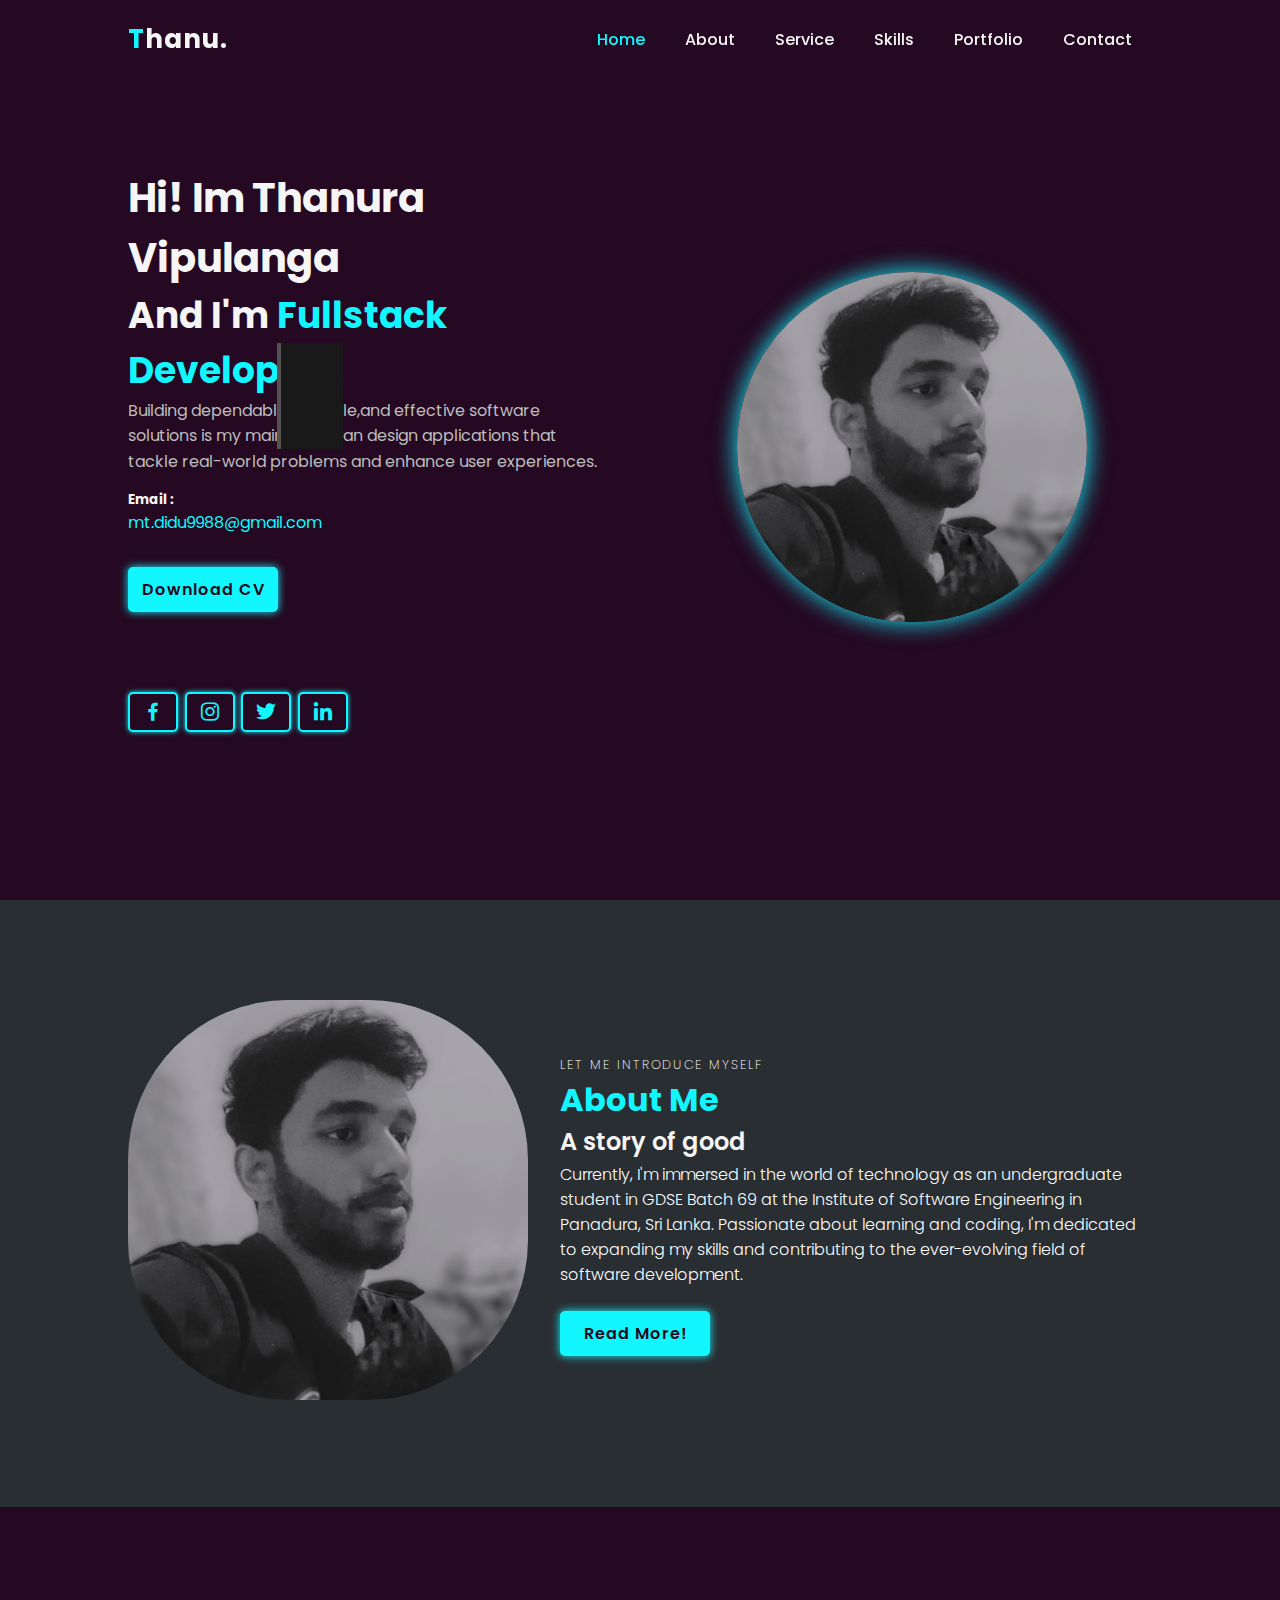
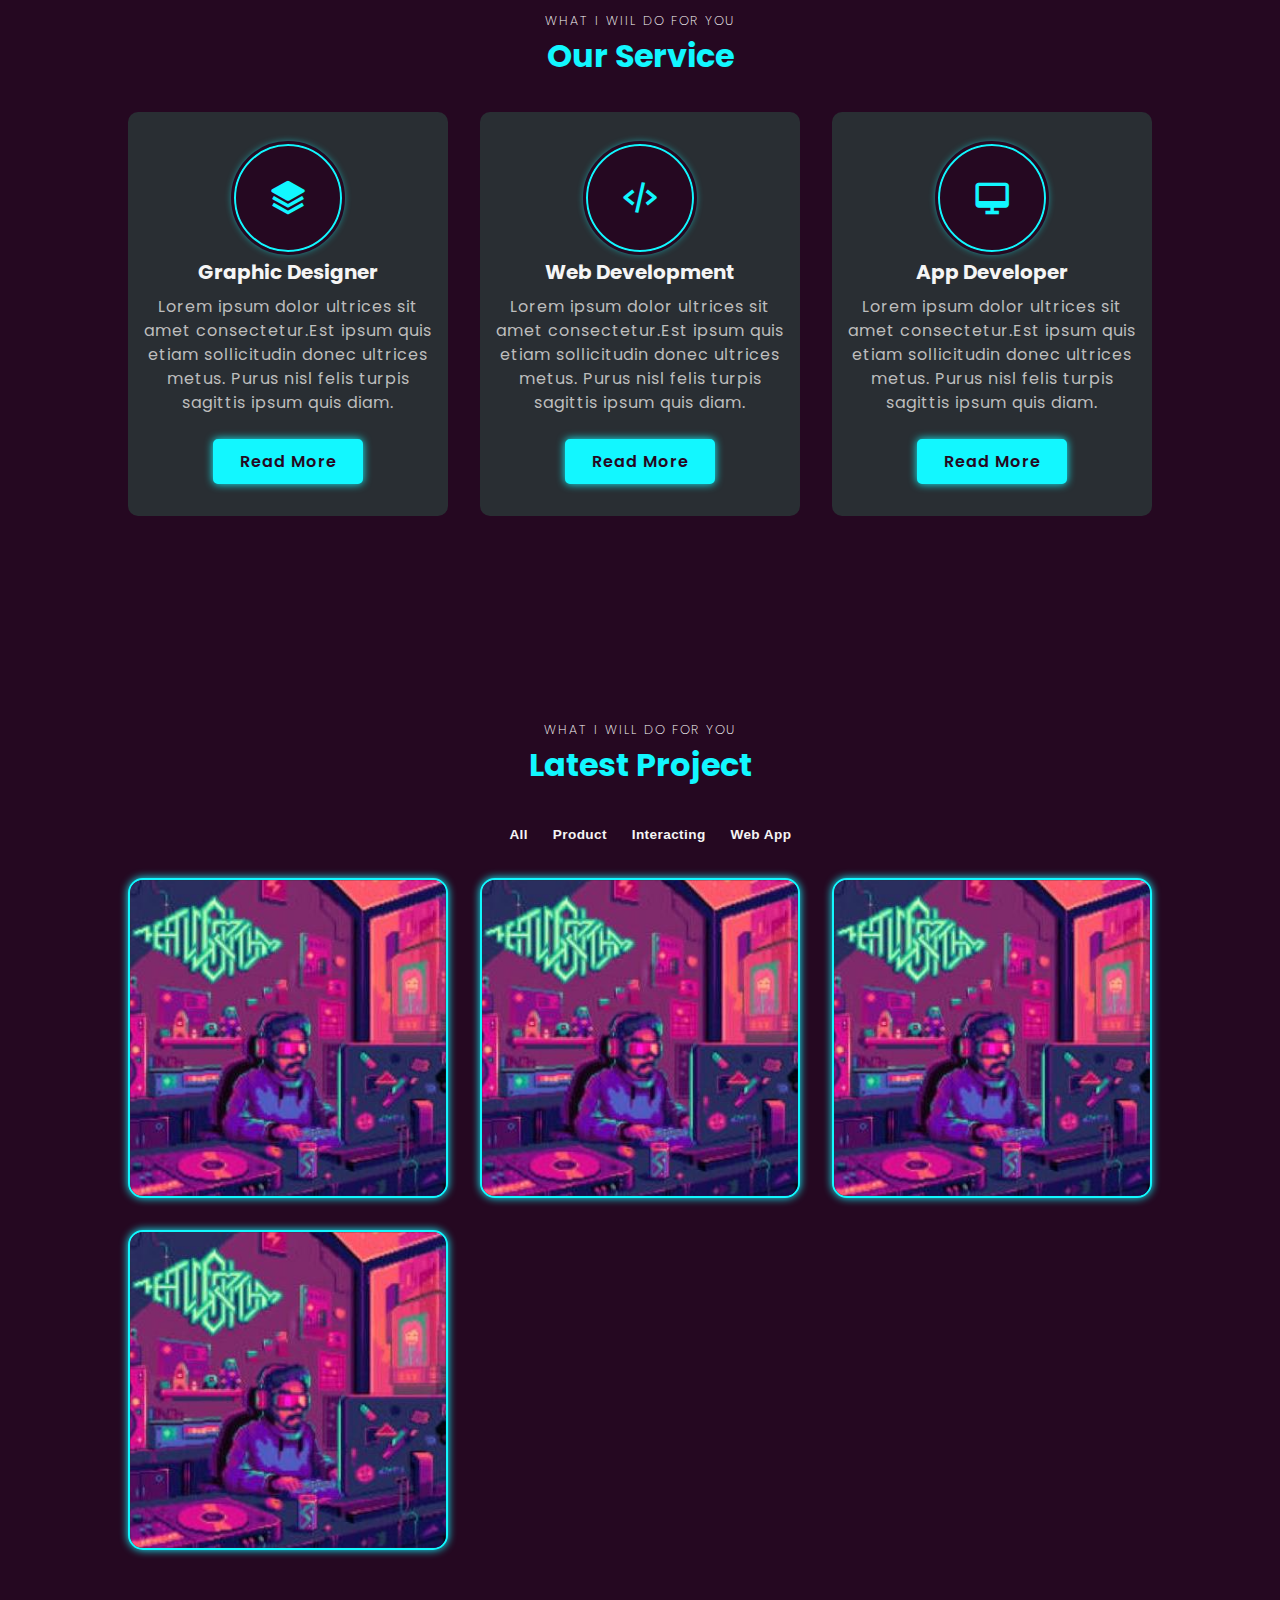
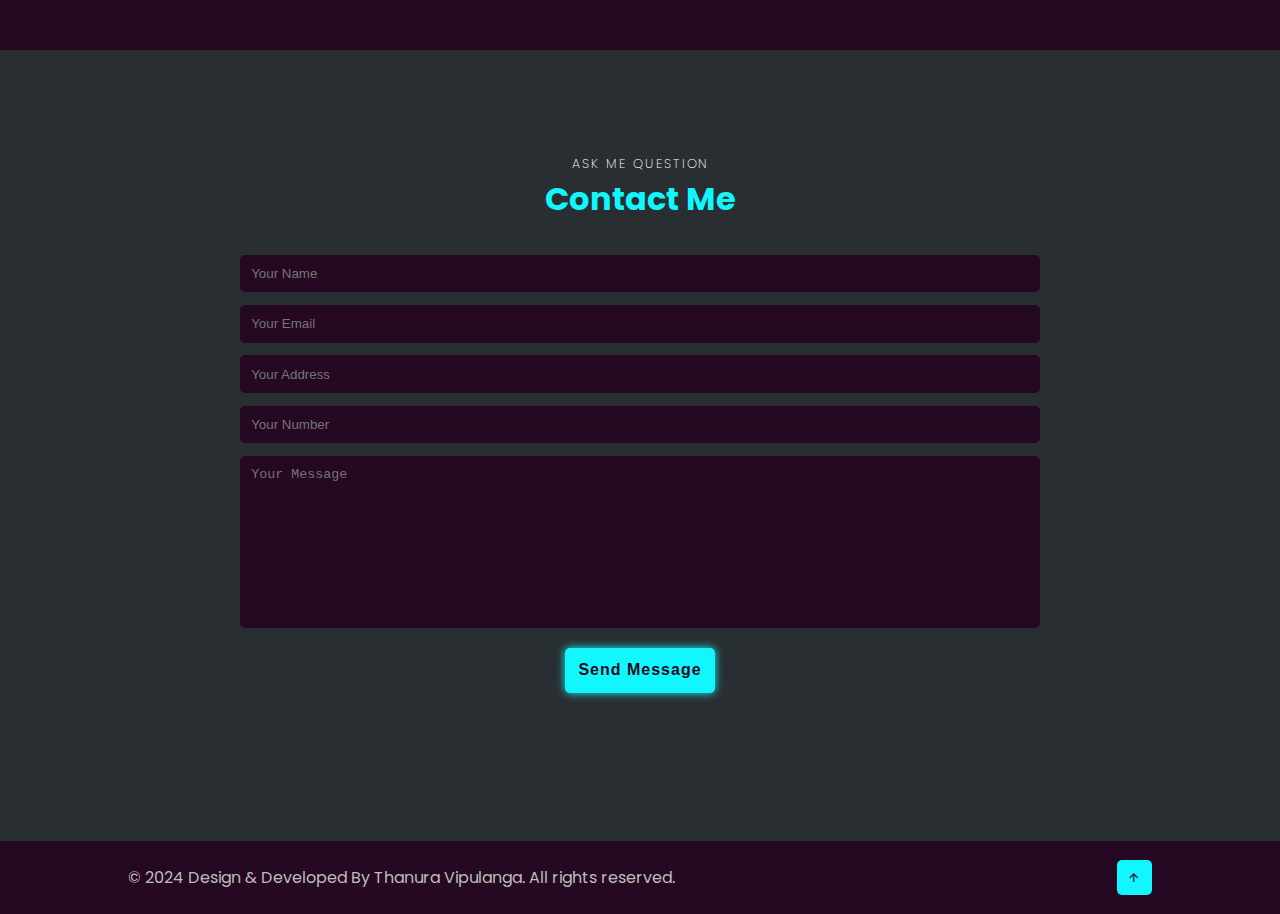
==== index.html @ 60f059a7 "update media query for navlist" ====
<!DOCTYPE html>
<html lang="en">
<head>
    <meta charset="UTF-8">
    <meta http-equiv="X-UA-Compatible" content="ie=edge">
    <meta name="viewport" content="width=device-width, user-scalable=no, initial-scale=1.0, maximum-scale=1.0, minimum-scale=1.0">
    <link href='https://unpkg.com/boxicons@2.1.4/css/boxicons.min.css' rel='stylesheet'>

    <title>Portfolio Website</title>

    <link rel="stylesheet" href="css/style.css">
</head>
<body>
<!----------------Header --------------->
<header>
    <div class="logo"><span>T</span>hanu.</div>
    <ul class="navlist">
        <li><a href="#home">Home</a></li>
        <li><a href="#about">About</a></li>
        <li><a href="#services">Service</a></li>
        <li><a href="#skills">Skills</a></li>
        <li><a href="#portfolio">Portfolio</a></li>
        <li><a href="#contact">Contact</a></li>
    </ul>
    <div id="menu-icon" class="bx bx-menu"></div>
</header>

<!----------------home section --------------->
<section id="home" class="home">
    <div class="home-content">
        <h1>Hi! Im Thanura Vipulanga</h1>
        <div class="change-text">
            <h2>And I'm <span>Fullstack Developer...</span></h2>

<!--            <h3>And I'm</h3>-->
<!--            <h3>-->
<!--                <span class="word">Web Designer</span>-->
<!--                <span class="word">Frontend Developer Designer</span>-->
<!--                <span class="word">UI/UX Designer</span>-->
<!--            </h3>-->
        </div>

        <p>Building dependable,scalable,and effective software solutions is my main goal.I can design applications that tackle real-world problems and enhance user experiences.</p>

        <div class="info-box">
            <div class="email-info">
                <h5>Email :</h5>
                <span>mt.didu9988@gmail.com</span>
            </div>
        </div>

        <div class="btn-box">
            <a href="#" class="btn">Download CV</a>
        </div>

        <div class="social-icons">
            <a href="https://web.facebook.com/thanura.vipulanga.52"><i class='bx bxl-facebook'></i></a>
            <a href="#"><i class='bx bxl-instagram' ></i></a>
            <a href="#"><i class='bx bxl-twitter' ></i></a>
            <a href="#"><i class='bx bxl-linkedin' ></i></a>
        </div>

    </div>

    <div class="home-image">
        <div class="img-box">
            <img src="assets/images/My-photo.png" alt="" width="400px" height="400px">
        </div>
    </div>
</section>

<!----------------about section --------------->
<section id="about" class="about">
    <div class="img-about">
        <img src="assets/images/My-photo.png" alt="">
    </div>

    <div class="about-content">
        <span>Let me introduce myself</span>
        <h2>About Me</h2>
        <h3>A story of good</h3>
        <p>
            Currently, I'm immersed in the world of technology as an undergraduate student in GDSE Batch 69 at the Institute of Software Engineering in Panadura, Sri Lanka.
            Passionate about learning and coding, I'm dedicated to expanding my skills and contributing to the ever-evolving field of software development.
        </p>

        <div class="btn-box">
            <a href="#" class="btn">Read More!</a>
        </div>
    </div>

</section>

<!----------------service section --------------->
<section id="services" class="services">
    <div class="main-text">
        <span>what i wiil do for you</span>
        <h2>Our Service</h2>
    </div>

    <div class="section-service">
        <div class="service-box">
            <i class='bx bxs-layer service-icon' ></i>
            <h3>Graphic Designer</h3>
            <p>Lorem ipsum dolor ultrices sit amet
                consectetur.Est ipsum quis
                etiam sollicitudin donec
                ultrices metus. Purus nisl
                felis turpis sagittis ipsum quis diam.</p>
           <div class="btn-box service-btn">
               <a href="#" class="btn">Read More</a>
           </div>
        </div>

        <div class="service-box">
            <i class='bx bx-code-alt service-icon' ></i>
            <h3>Web Development</h3>
            <p>Lorem ipsum dolor ultrices sit amet
                consectetur.Est ipsum quis
                etiam sollicitudin donec
                ultrices metus. Purus nisl
                felis turpis sagittis ipsum quis diam.</p>
            <div class="btn-box service-btn">
                <a href="#" class="btn">Read More</a>
            </div>
        </div>

        <div class="service-box">
            <i class='bx bx-desktop service-icon' ></i>
            <h3>App Developer</h3>
            <p>Lorem ipsum dolor ultrices sit amet
                consectetur.Est ipsum quis
                etiam sollicitudin donec
                ultrices metus. Purus nisl
                felis turpis sagittis ipsum quis diam.</p>
            <div class="btn-box service-btn">
                <a href="#" class="btn">Read More</a>
            </div>
        </div>

    </div>
</section>

<!----------------skill section --------------->




<!----------------portfolio section --------------->
<section id="portfolio" class="portfolio">
    <div class="main-text">
        <span>What i will do for you</span>
        <h2>Latest Project</h2>
    </div>

    <div class="container">
        <div class="filler-button">
            <button class="btn">All</button>
            <button class="btn">Product</button>
            <button class="btn">Interacting</button>
            <button class="btn">Web App</button>
        </div>

        <div class="portfolio-gallery">
            <div class="port-box">
                <div class="port-image">
                    <img src="assets/images/img-06.png" alt="">
                </div>
                <div class="port-content">
                    <h3>Graphic Design</h3>
                    <p>Lorem ipsum dolor sit amet, consectetur adipisicing elit.
                        Autem beatae ducimus earum eos fugit inventore modi nam, pariatur, quo sit tempore temporibus?</p>
                    <a href="#"><i class='bx bx-link-external'></i></a>
                </div>
            </div>

            <div class="port-box">
                <div class="port-image">
                    <img src="assets/images/img-06.png" alt="">
                </div>
                <div class="port-content">
                    <h3>Graphic Design</h3>
                    <p>Lorem ipsum dolor sit amet, consectetur adipisicing elit.
                        Autem beatae ducimus earum eos fugit inventore modi nam, pariatur, quo sit tempore temporibus?</p>
                    <a href="#"><i class='bx bx-link-external'></i></a>
                </div>
            </div>

            <div class="port-box">
                <div class="port-image">
                    <img src="assets/images/img-06.png" alt="">
                </div>
                <div class="port-content">
                    <h3>Graphic Design</h3>
                    <p>Lorem ipsum dolor sit amet, consectetur adipisicing elit.
                        Autem beatae ducimus earum eos fugit inventore modi nam, pariatur, quo sit tempore temporibus?</p>
                    <a href="#"><i class='bx bx-link-external'></i></a>
                </div>
            </div>

            <div class="port-box">
                <div class="port-image">
                    <img src="assets/images/img-06.png" alt="">
                </div>
                <div class="port-content">
                    <h3>Graphic Design</h3>
                    <p>Lorem ipsum dolor sit amet, consectetur adipisicing elit.
                        Autem beatae ducimus earum eos fugit inventore modi nam, pariatur, quo sit tempore temporibus?</p>
                    <a href="#"><i class='bx bx-link-external'></i></a>
                </div>
            </div>
        </div>
    </div>
</section>

<!--------- contact section ------------>
<section id="contact" class="contant">
    <div class="main-text">
        <span>ask me question</span>
        <h2>Contact Me</h2>
    </div>

    <form action="#">
        <input type="text" placeholder="Your Name">
        <input type="text" placeholder="Your Email">
        <input type="text" placeholder="Your Address">
        <input type="text" placeholder="Your Number">
        <textarea name="" id="" cols="30" rows="10" placeholder="Your Message"></textarea>
        <div class="btn-box formBtn">
            <button type="submit" class="btn">Send Message</button>
        </div>
    </form>
</section>


<!--------- footer section ------------>
<footer>
    <p> © 2024 Design & Developed By Thanura Vipulanga. All rights reserved.</p>
    <a href="#home"><i class='bx bx-up-arrow-alt'></i></a>
</footer>


<script src="mixitup.min.js"></script>
<script src="script.js"></script>
</body>
</html>
---- css/style.css ----
@import url('https://fonts.googleapis.com/css2?family=Poppins:ital,wght@1,100;1,200;1,300;1,400;1,500;1,600;1,700;1,800;1,900&display=swap');

*{
    padding: 0;
    margin: 0;
    box-sizing: border-box;
    list-style: none;
    scroll-behavior: smooth;
    text-decoration: none;
}
:root{
    --text-color:#f5f5f5;
    --hover-color:#12f7ff;
    --bg-color:#250821;
    --second-bg-color:#292e33;
    --big-font:2.5rem;
    --nomal-font:2rem;
    --neon-text-shadow:0 0 .5rem #12f7ff;
    --h2-font:3rem;
    --font-neon-text-shadow: 0 0 10px rgba(18,247,255,0.3),
    0 0 20px rgba(18,247,255,0.3),
    0 0 30px rgba(18,247,255,0.3),
    0 0 40px rgba(18,247,255,0.3),
    0 0 70px rgba(18,247,255,0.3),
    0 0 80px rgba(18,247,255,0.3),
    0 0 100px rgba(18,247,255,0.3),
    0 0 150px rgba(18,247,255,0.3);
}

::-webkit-scrollbar{
    height: 0;
    width: .5rem;
}

::-webkit-scrollbar-track{
    background: var(--second-bg-color);
}

::-webkit-scrollbar-thumb{
    background: var(--hover-color);
    border-radius: .5rem;
}

body{
    font-family: "Poppins",sans-serif;
    background-color: var(--bg-color);
    color: var(--text-color);
}

/*---------------header----------*/

header{
    position: fixed;
    top: 0;
    left: 0;
    z-index: 1000;
    border-bottom: 1px solid transparent;
    display: flex;
    align-items: center;
    justify-content: space-between;
    width: 100%;
    padding: 20px 10%;
}

header.sticky{
    background: var(--bg-color);
    border-bottom: 1px solid var(--second-bg-color);
    padding: 12px 10%;
}

.logo{
    font-size: 26px;
    font-weight: 700;
    letter-spacing: 1px;
}

span{
    color: var(--hover-color);
}

.navlist{
    display: flex;
}

.navlist a{
    color: var(--text-color);
    font-weight: 500;
    padding: 10px 20px;
}

.navlist a:hover{
    color: var(--hover-color);
    text-shadow:0 0 10px rgba(18,247,255,0.6),
    0 0 20px rgba(18,247,255,0.6),
    0 0 30px rgba(18,247,255,0.6),
    0 0 40px rgba(18,247,255,0.6),
    0 0 70px rgba(18,247,255,0.6),
    0 0 80px rgba(18,247,255,0.6),
    0 0 100px rgba(18,247,255,0.6),
    0 0 150px rgba(18,247,255,0.6);;
}

.navlist a.active{
    color: var(--hover-color);
}

#menu-icon{
    font-size: 1.8rem;
    z-index: 10001;
    cursor: pointer;
    margin-left: 25px;
    background: var(--hover-color);
    border-radius: 3px;
    color: var(--second-bg-color);
    display: none;
}

/*-------home section----------*/
section{
    padding: 100px 10%;
}

.home{
    min-height: 100vh;
    height: 100%;
    width: 100%;
    display: grid;
    grid-template-columns: repeat(2,1fr);
    align-items: center;
    grid-gap: 4rem;
}

.home-content{
    max-width: 600px;
}

.home-content>h1{
    font-size: var(--big-font);
    font-weight: 700;
}

.change-text{
    font-size: 1.5rem;
    font-weight: 600;
}

.change-text>h2{
    /*margin-top: 20px;*/
    /*font-weight: 800;*/
}

.change-text>h2>span{
    /*color: #f9004d;*/
    position: relative;
}

.change-text>h2>span:after{
    content: "";
    position: absolute;
    left: 0;
    right: 0px;
    height: 100%;
    border-left: 4px solid #535151;
    background-color: #191919;
    animation: text 3s infinite backwards steps(10);
}
@keyframes text {
    0%{
        left: 0;
    }
    50%{
        left: 100%;
    }
    100%{
        left: 0;
    }
}

/*.change-text>h3{*/
/*    display: inline-flex;*/
/*    margin: 0;*/
/*    vertical-align: top;*/
/*}*/

/*.change-text>h3 .word{*/
/*    position: absolute;*/
/*    display: flex;*/
/*    opacity: 0;*/
/*}*/

.home-content>p{
    color: #bdbdbd;
    line-height: 1.6;
}

.info-box{
    display: inline-flex;
    justify-content: space-between;
    align-items: center;
    width: 300px;
    margin: 1rem 0 2rem;
}

.info-box>h5{
    font-weight: 600;
    color: var(--text-color);
    font-size: 1rem;
}
.info-box>span{
    font-size: .9rem;
    color: #bdbdbd;
}

.btn-box{
    display: flex;
    justify-content: space-between;
    width: 320px;
    height: 45px;
}

.btn-box .btn{
    display: inline-flex;
    justify-content: center;
    align-items: center;
    width: 150px;
    height: 100%;
    background: var(--hover-color);
    color: var(--bg-color);
    font-size: 1rem;
    letter-spacing: 1px;
    font-weight: 600;
    transition: .6s;
    box-shadow: var(--neon-text-shadow);
    border-radius: 5px;
    position: relative;overflow: hidden;
    z-index: 1;
    border: 2px solid var(--hover-color);
}

.btn:hover{
    color: var(--hover-color);
}

.btn::before{
    content: "";
    position: absolute;
    top: 0;
    left: 0;
    background: var(--bg-color);
    width: 0;
    height: 100%;
    z-index: -1;
    transition: .4s;
}

.btn:hover::before{
    width: 100%;
}

.btn:nth-child(2){
    background: var(--bg-color);
    color: var(--hover-color);
}
.btn:nth-child(2){
    color: var(--bg-color);
}
.btn:nth-child(2)::before{
    background: var(--hover-color);
}

.social-icons{
    margin-top: 5rem;
    display: flex;
    justify-content: space-between;
    width: 220px;
    height: 40px;
}

.social-icons a{
    display: inline-flex;
    width: 50px;
    height: 100%;
    justify-content: center;
    align-items: center;
    background: var(--bg-color);
    color: var(--hover-color);
    border: 2px solid var(--hover-color);
    transition: .6s;
    box-shadow: 0 0 0.3rem #12f7ff;
    border-radius: 5px;
    position: relative;
    z-index: 1;
    overflow: hidden;
}

.social-icons a i{
    font-size: 1.5rem;
}

.social-icons a:hover{
    color: var(--bg-color);
}

.social-icons a::before{
    content: "";
    position: absolute;
    left: 0;
    top: 0;
    width: 0;
    height: 100%;
    background: var(--hover-color);
    transition: .6s;
    z-index: -1;
}

.social-icons a:hover::before{
    width: 100%;
}

.home-image{
    position: relative;
}

.img-box{
    text-align: center;
}

.img-box>img{
    position: relative;
    border-radius: 50%;
    width: 100%;
    max-width: 350px;
    height: auto;
    box-shadow: 0 0 25px var(--hover-color);
    cursor: pointer;
    transition: 0.4s ease-in-out;
}

.img-box>img:hover{
    box-shadow: 0 0 50px var(--hover-color);
    /*0 0 100px var(--hover-color);*/
}

/*-------about section----------*/

.about{
    display: flex;
    justify-content: center;
    align-items: center;
    grid-gap: 2rem;
    background: var(--second-bg-color);
}

.about .img-about{
    text-align: center;
    position: relative;
}
.about .img-about>img{
    max-width: 400px;
    height: auto;
    border-radius: 40%;
}

.about-content>span{
    color: #fdfdfd;
    font-size: .8rem;
    font-weight: 200;
    letter-spacing: 2px;
    text-transform: uppercase;
}

.about-content>h2{
    color: var(--hover-color);
    font-weight: 700;
    font-size: var(--nomal-font);
}

.about-content>h3{
    font-weight: 600;
    font-size: 1.5rem;
    margin-bottom: .2rem;
}

.about-content>p{
    color: #fdfdfd;
    font-weight: 300;
    margin-bottom: 1.5rem;
}

/*-------service section----------*/

.main-text{
    width: 100%;
    text-align: center;
    margin-bottom: 2rem;
    color: var(--hover-color);
}
.main-text h2{
    font-weight: 700;
    font-size: var(--nomal-font);
}

.main-text span{
    color: #fdfdfd;
    font-size: .8rem;
    font-weight: 200;
    letter-spacing: 2px;
    text-transform: uppercase;
}

.section-service{
    display: flex;
    justify-content: center;
    align-items: center;
    flex-wrap: wrap;
    grid-gap: 2rem;
}

.section-service .service-box{
    flex: 1 1 18rem;
    padding: 2rem 1rem 2rem;
    text-align: center;
    background: var(--second-bg-color);
    transition: transform .4s;
    border-radius: 10px;
}

.service-btn{
    width: auto;
    justify-content: center;
    /*padding-top: 10px;*/
}

.service-box:hover{
    transform: translateY(-.7rem);
}

.service-icon{
    border: 2px solid var(--hover-color);
    padding: 2rem;
    background: var(--bg-color);
    /*display: flex;*/
    align-items: center;
    font-size: 2.5rem;
    border-radius: 50%;
    position: relative;
    color: var(--hover-color);
    box-shadow: var(--neon-text-shadow);
    outline: 3px solid var(--bg-color);
}

.service-box>h3{
    margin-top: 5px;
    font-size: 20px;
}

.service-box>p{
    margin: .5rem 0 1.5rem 0;
    font-weight: 400;
    letter-spacing: 1px;
    color: #bdbdbd;
    line-height: 1.5;
}

/*-------portfolio section----------*/
.filler-button{
    margin: 2rem;
    text-align: center;
}
.filler-button .btn{
    background: none;
    outline: none;
    border: none;
    cursor: pointer;
    font-size: .85rem;
    font-weight: 600;
    letter-spacing: .4px;
    margin-left: 1.3rem;
    color: var(--text-color);
}

.filler-button .btn:hover{
    color: var(--hover-color);
}

.portfolio-gallery{
    display: grid;
    grid-template-columns: repeat(auto-fill, minmax(270px, 1fr));
    gap: 2rem;
}

.port-box{
    position: relative;
    border-radius: 15px;
    overflow: hidden;
    background: #292e33;
    display: flex;
    grid-template-rows: 1fr auto;
    align-items: center;
    border: 2px solid var(--hover-color);
    box-shadow: var(--neon-text-shadow);
}

.port-image{
    display: flex;
    align-items: center;
    justify-content: center;
    height: 100%;
    width: 100%;
}

.port-image>img{
    width: 100%;
    opacity: .5s;
    height: 100%;
    transition: .5s;
}

.port-content{
    position: absolute;
    bottom: 0;
    left: 0;
    width: 100%;
    height: 100%;
    opacity: 0;
    background: linear-gradient(rgba(0,0,0,.2),#12f7ff);
    display: flex;
    align-items: center;
    justify-content: center;
    flex-direction: column;
    text-align: center;
    transition: 0.5s;
    padding: 0 2rem;
}

.port-box:hover .port-content{
    opacity: 1;
}

.port-box:hover .port-image img{
    transition: scale 1s;
}

.port-content h3{
    font-size: 1.5rem;
    font-weight: 600;
}

.port-content>p{
    font-size: .8rem;
    margin: 5px 0 15px 0;
}

.port-content a{
    background: #fff;
    border-radius: 50%;
    display: inline-flex;
    justify-content: center;
    align-items: center;
    width: 50px;
    height: 50px;
    border: 1px solid var(--hover-color);
    outline: 2px solid #fff;
}
.port-content a i{
    font-size: 1.3rem;
    color: var(--second-bg-color);
}


/*-------contact section----------*/

.contant{
    background: var(--second-bg-color);
    width: 100%;
}

.contant>form{
    text-align: center;
    max-width: 50rem;
    margin: 1rem auto;
    margin-bottom: 3rem;
}

.contant>form>input,
.contant>form>textarea{
    width: 100%;
    color: var(--text-color);
    background: var(--bg-color);
    margin-bottom: .8rem;
    border: none;
    border-radius: 5px;
    padding: .7rem;
}

.contant>form>textarea{
    resize: none;
}

.formBtn{
    display: flex;
    justify-content: center;
    width: 100%;
}

.formBtn .btn{
    cursor: pointer;
    font-size: 1rem;
}


/*-------footer section----------*/

footer{
    padding: 1.2rem 10%;
    display: flex;
    align-items: center;
    justify-content: space-between;
}

footer>p{
    color: #bdbdbd;
}

footer a{
    display: inline-flex;
    justify-content: center;
    color: var(--text-color);
    background: var(--hover-color);
    padding: .6rem;
    border-radius: 5px;
}

footer a{
    font-size: 1rem;
    color: var(--second-bg-color);
}


/*-------Break point----------*/
@media (max-width: 991px) {
    header,
    header.sticky{
        padding: 15px 5%;
    }
    footer{
        padding: 15px 5%;
    }
    section{
        padding: 50px 5%;
    }
    .navlist a{
        padding: 8px 15px;
    }
    :root{
        --big-font:2.2rem;
        --nomal-font:1.8rem;
        --neon-text-shadow:0 0 .8rem #12f7ff;
        --h2-font:3rem;
    }
    .home-content{
        margin-top: 5rem;
    }
    .social-icons{
        margin-top: 2rem;
    }
}

@media (max-width: 768px) {
    #menu-icon{
        display: block;
        transition: all .4s ease;
    }
    .navlist{
        display: flex;
        position: absolute;
        top: 100%;
        right: 0;
        left: 0;
        flex-direction: column;
        background: var(--bg-color);
        text-align: left;
        padding: 0 5%;
        transition: all .4s ease;
    }
    .navlist a{
        display: block;
        padding-bottom: 1rem;
        font-size: 1rem;
    }
    .navlist.open{
        
    }
}
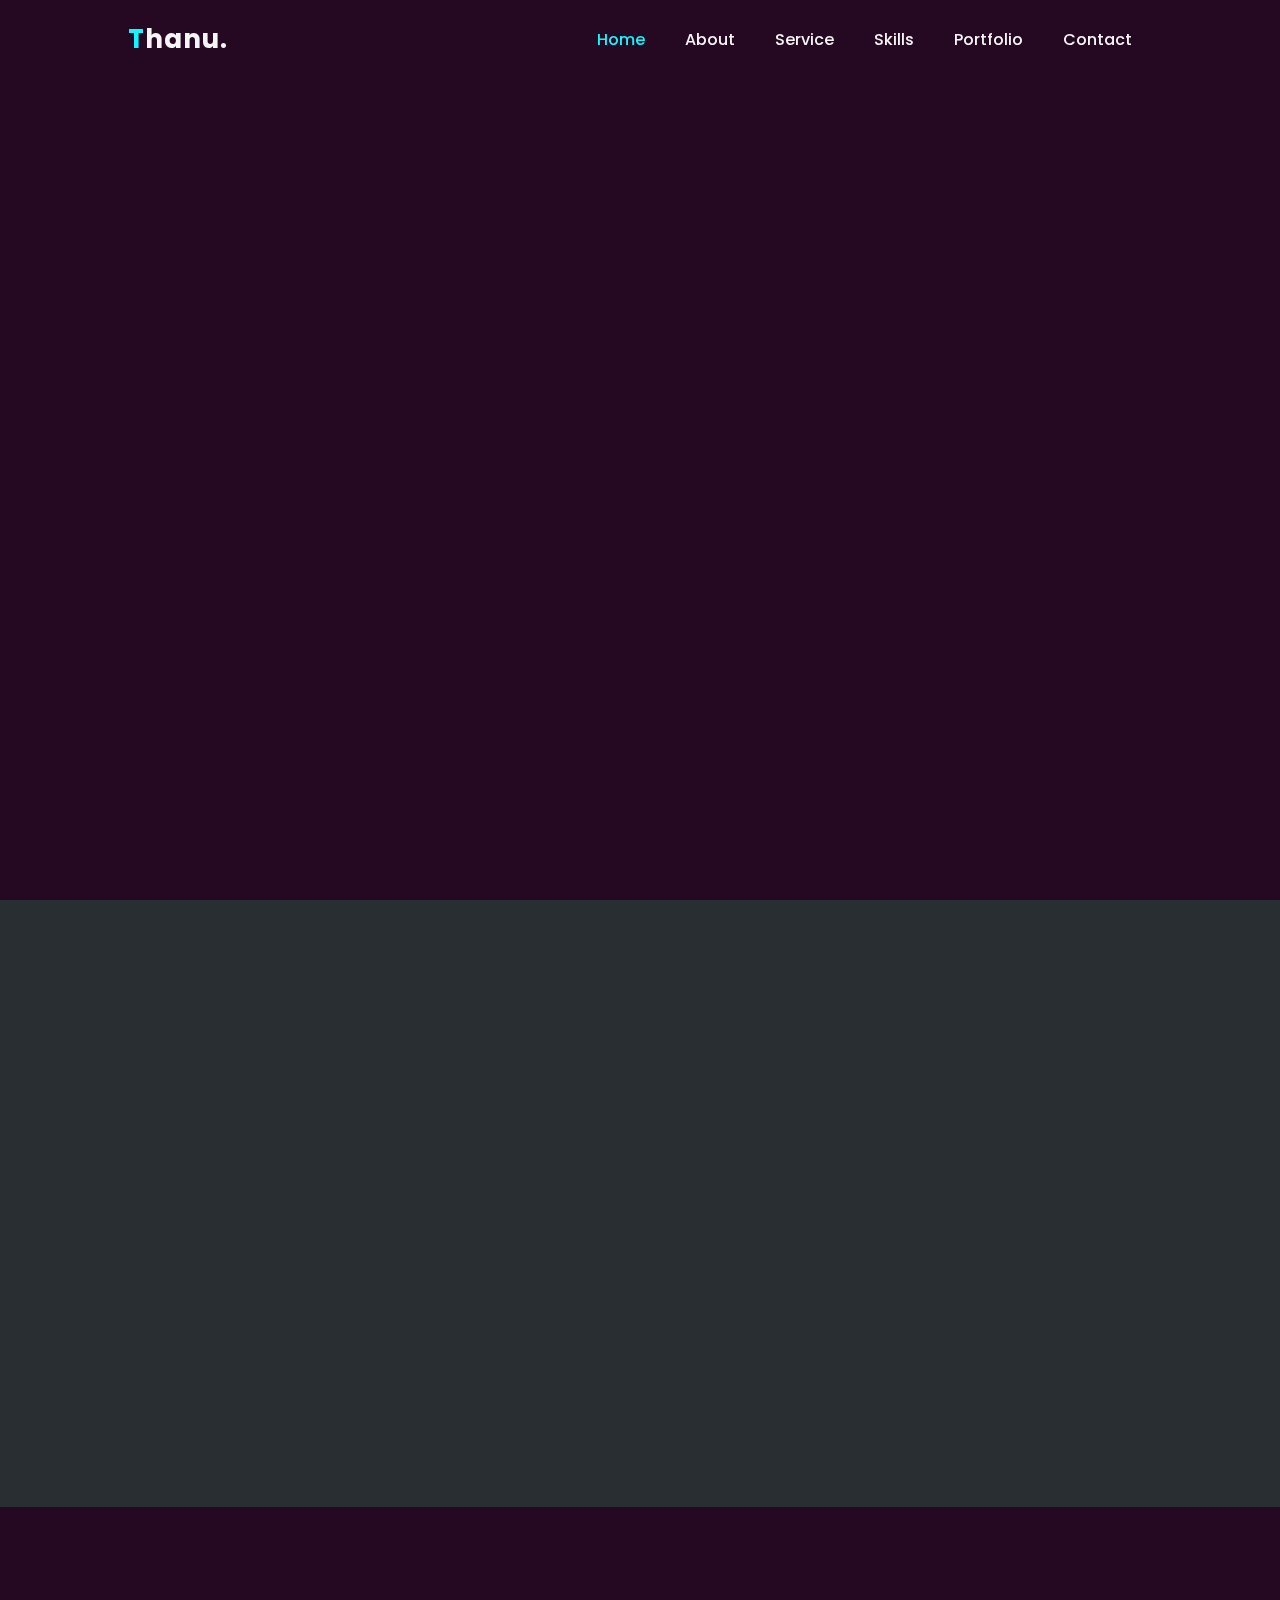
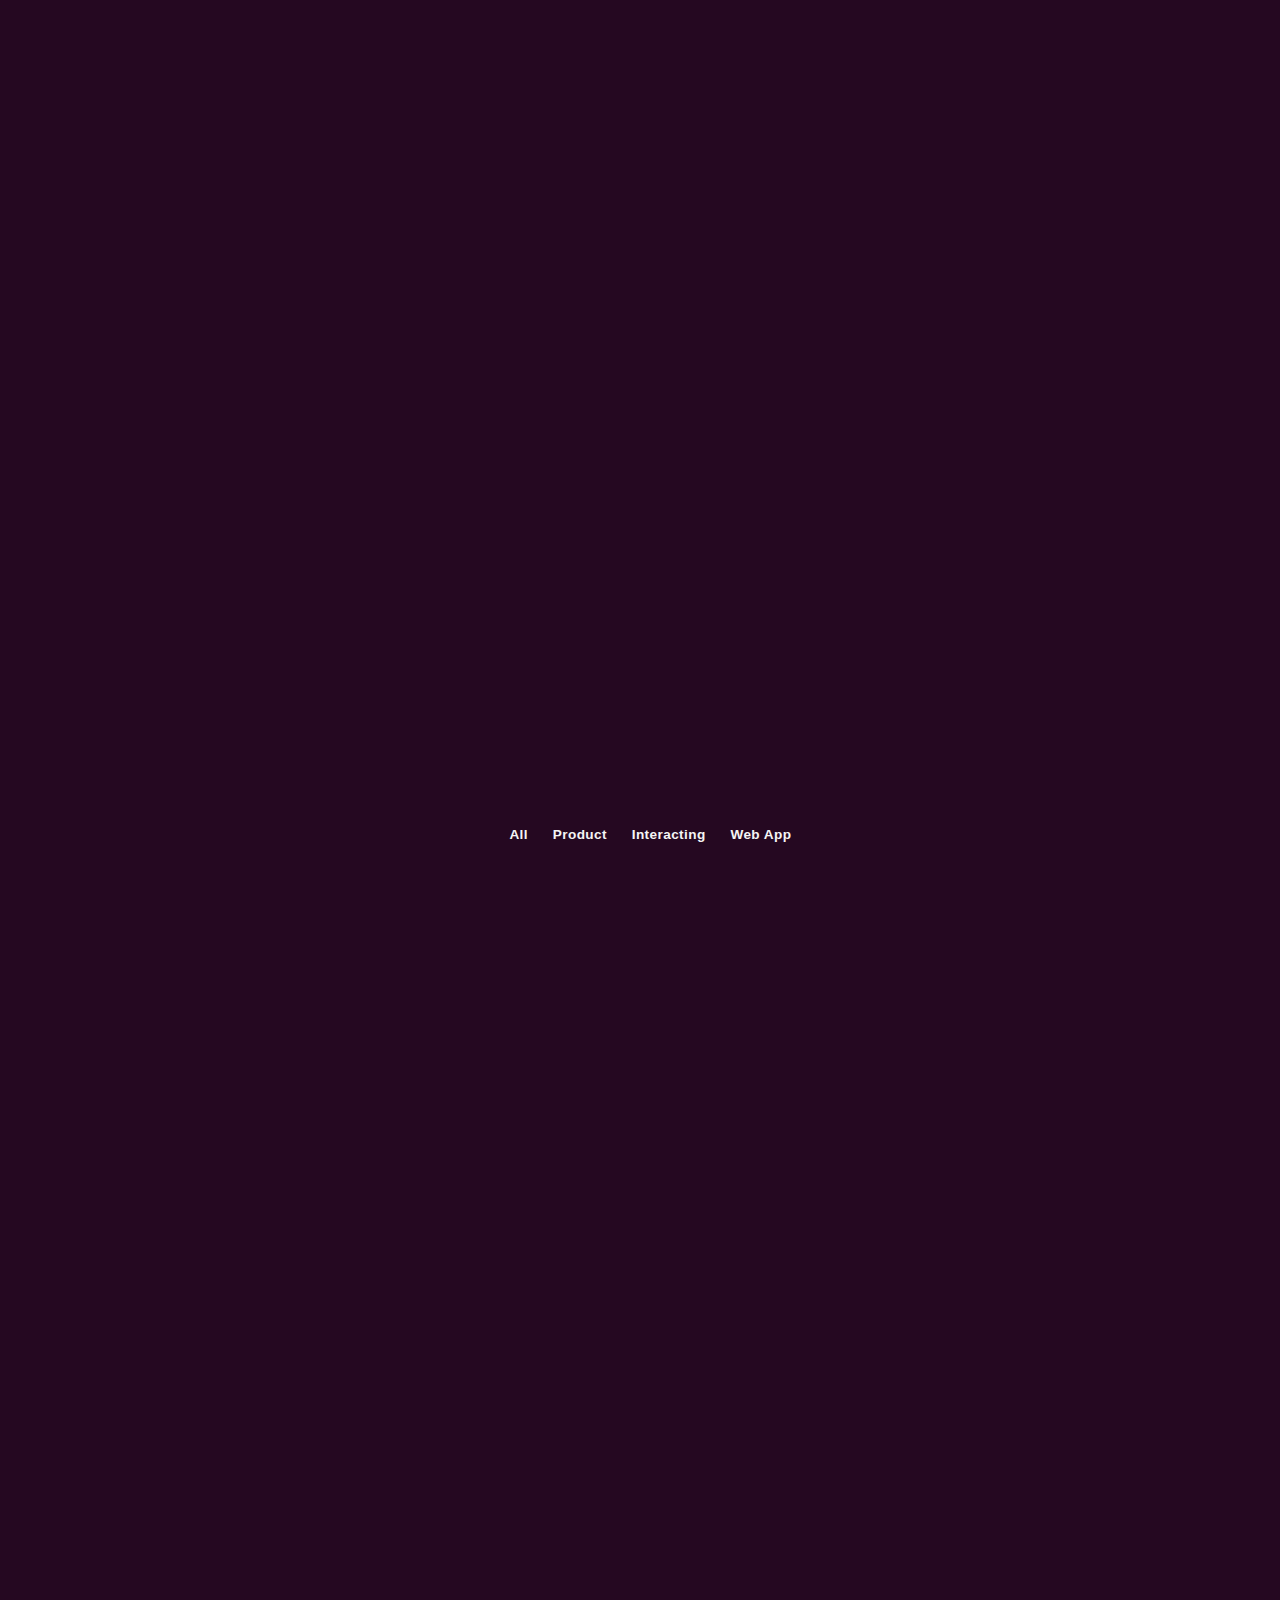
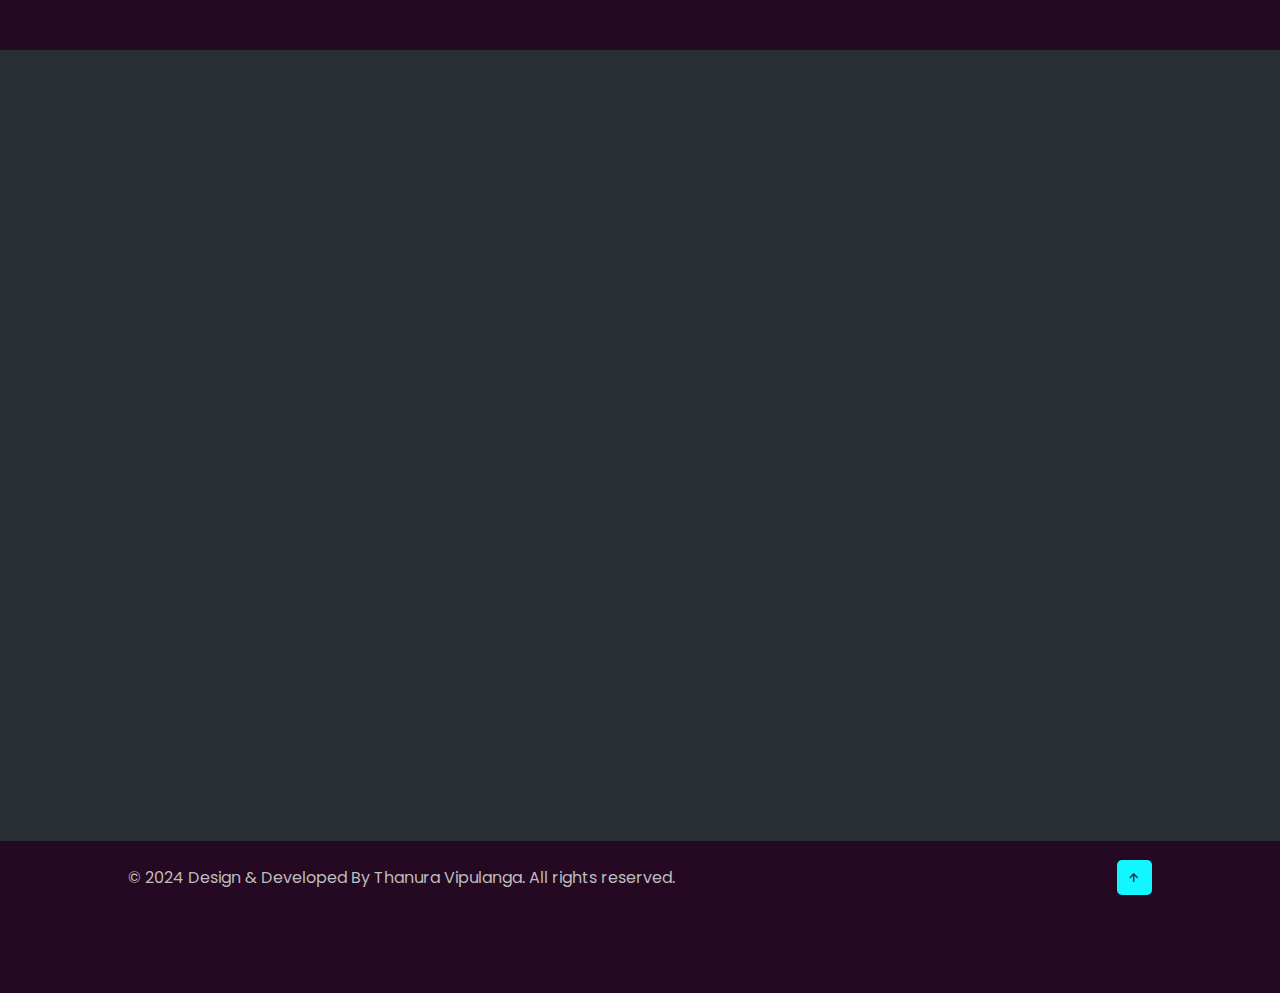
==== commit 30a0e955: "Add animation" ====
--- a/index.html
+++ b/index.html
@@ -27,7 +27,7 @@
 
 <!----------------home section --------------->
 <section id="home" class="home">
-    <div class="home-content">
+    <div class="home-content scroll-scale">
         <h1>Hi! Im Thanura Vipulanga</h1>
         <div class="change-text">
             <h2>And I'm <span>Fullstack Developer...</span></h2>
@@ -62,7 +62,7 @@
 
     </div>
 
-    <div class="home-image">
+    <div class="home-image scroll-scale">
         <div class="img-box">
             <img src="assets/images/My-photo.png" alt="" width="400px" height="400px">
         </div>
@@ -71,11 +71,11 @@
 
 <!----------------about section --------------->
 <section id="about" class="about">
-    <div class="img-about">
+    <div class="img-about scroll-scale">
         <img src="assets/images/My-photo.png" alt="">
     </div>
 
-    <div class="about-content">
+    <div class="about-content scroll-scale">
         <span>Let me introduce myself</span>
         <h2>About Me</h2>
         <h3>A story of good</h3>
@@ -93,12 +93,12 @@
 
 <!----------------service section --------------->
 <section id="services" class="services">
-    <div class="main-text">
+    <div class="main-text scroll-scale">
         <span>what i wiil do for you</span>
         <h2>Our Service</h2>
     </div>
 
-    <div class="section-service">
+    <div class="section-service scroll-bottom">
         <div class="service-box">
             <i class='bx bxs-layer service-icon' ></i>
             <h3>Graphic Designer</h3>
@@ -148,7 +148,7 @@
 
 <!----------------portfolio section --------------->
 <section id="portfolio" class="portfolio">
-    <div class="main-text">
+    <div class="main-text scroll-scale">
         <span>What i will do for you</span>
         <h2>Latest Project</h2>
     </div>
@@ -161,7 +161,7 @@
             <button class="btn">Web App</button>
         </div>
 
-        <div class="portfolio-gallery">
+        <div class="portfolio-gallery scroll-bottom">
             <div class="port-box">
                 <div class="port-image">
                     <img src="assets/images/img-06.png" alt="">
@@ -215,12 +215,12 @@
 
 <!--------- contact section ------------>
 <section id="contact" class="contant">
-    <div class="main-text">
+    <div class="main-text scroll-scale">
         <span>ask me question</span>
         <h2>Contact Me</h2>
     </div>
 
-    <form action="#">
+    <form action="#" class="scroll-bottom">
         <input type="text" placeholder="Your Name">
         <input type="text" placeholder="Your Email">
         <input type="text" placeholder="Your Address">
--- a/css/style.css
+++ b/css/style.css
@@ -631,13 +631,39 @@
     border-radius: 5px;
 }
 
-footer a{
+footer a i{
     font-size: 1rem;
     color: var(--second-bg-color);
 }
 
-
-/*-------Break point----------*/
+/*-------Animation ----------*/
+.scroll-scale{
+    opacity: 0;
+    transform: scale(.9);
+    transition: all 2s;
+}
+
+.scroll-bottom{
+    opacity: 0;
+    transform: translateY(300px);
+    transition: 3s;
+}
+
+.scroll-top{
+    opacity: 0;
+    transform: translateY(-300px);
+    transition: 3s;
+}
+
+.show-items{
+    opacity: 1;
+    transform: translateX(0);
+}
+
+
+
+/*-------Responsive Break point----------*/
+
 @media (max-width: 991px) {
     header,
     header.sticky{
@@ -671,10 +697,13 @@
         display: block;
         transition: all .4s ease;
     }
+    #menu-icon.bx-x{
+        transform: rotate(-180deg);
+    }
     .navlist{
         display: flex;
         position: absolute;
-        top: 100%;
+        top: -1000px;
         right: 0;
         left: 0;
         flex-direction: column;
@@ -689,6 +718,73 @@
         font-size: 1rem;
     }
     .navlist.open{
-        
+        top: 100%;
+    }
+
+    .home{
+        grid-template-columns: 1fr;
+    }
+    .home-image{
+        margin-bottom: 5rem;
+    }
+    .liquid-shape{
+        width: 80%;
+        left: 10%;
+        top: 13%;
+    }
+    .about{
+        flex-direction: column-reverse;
+    }
+
+    .skill-main{
+        grid-template-columns: 1fr;
+    }
+    .filler-button{
+        margin: 2.5rem 0;
+    }
+    footer p{
+        font-size: .8rem;
+    }
+}
+
+@media (max-width: 420px) {
+    html{
+        font-size: 80%;
+    }
+    footer p{
+        font-size: .6rem;
+    }
+    .filler-button .btn{
+        font-size: .8rem;
+    }
+    .img-box>img{
+        width: 300px;
+    }
+    .img-about>img{
+        /*max-width: 100%;*/
+        /*height: auto;*/
+        width: 300px;
+    }
+    .img-about p{
+        font-size: 1rem;
+    }
+}
+
+@media (max-width: 320px) {
+    html{
+        font-size: 60%;
+    }
+    .filler-button .btn{
+        font-size: .6rem;
+    }
+    .img-box>img{
+        max-width: 100%;
+        height: auto;
+        width: 240px;
+    }
+    .img-about>img{
+        /*max-width: 100%;*/
+        /*height: auto;*/
+        width: 260px;
     }
 }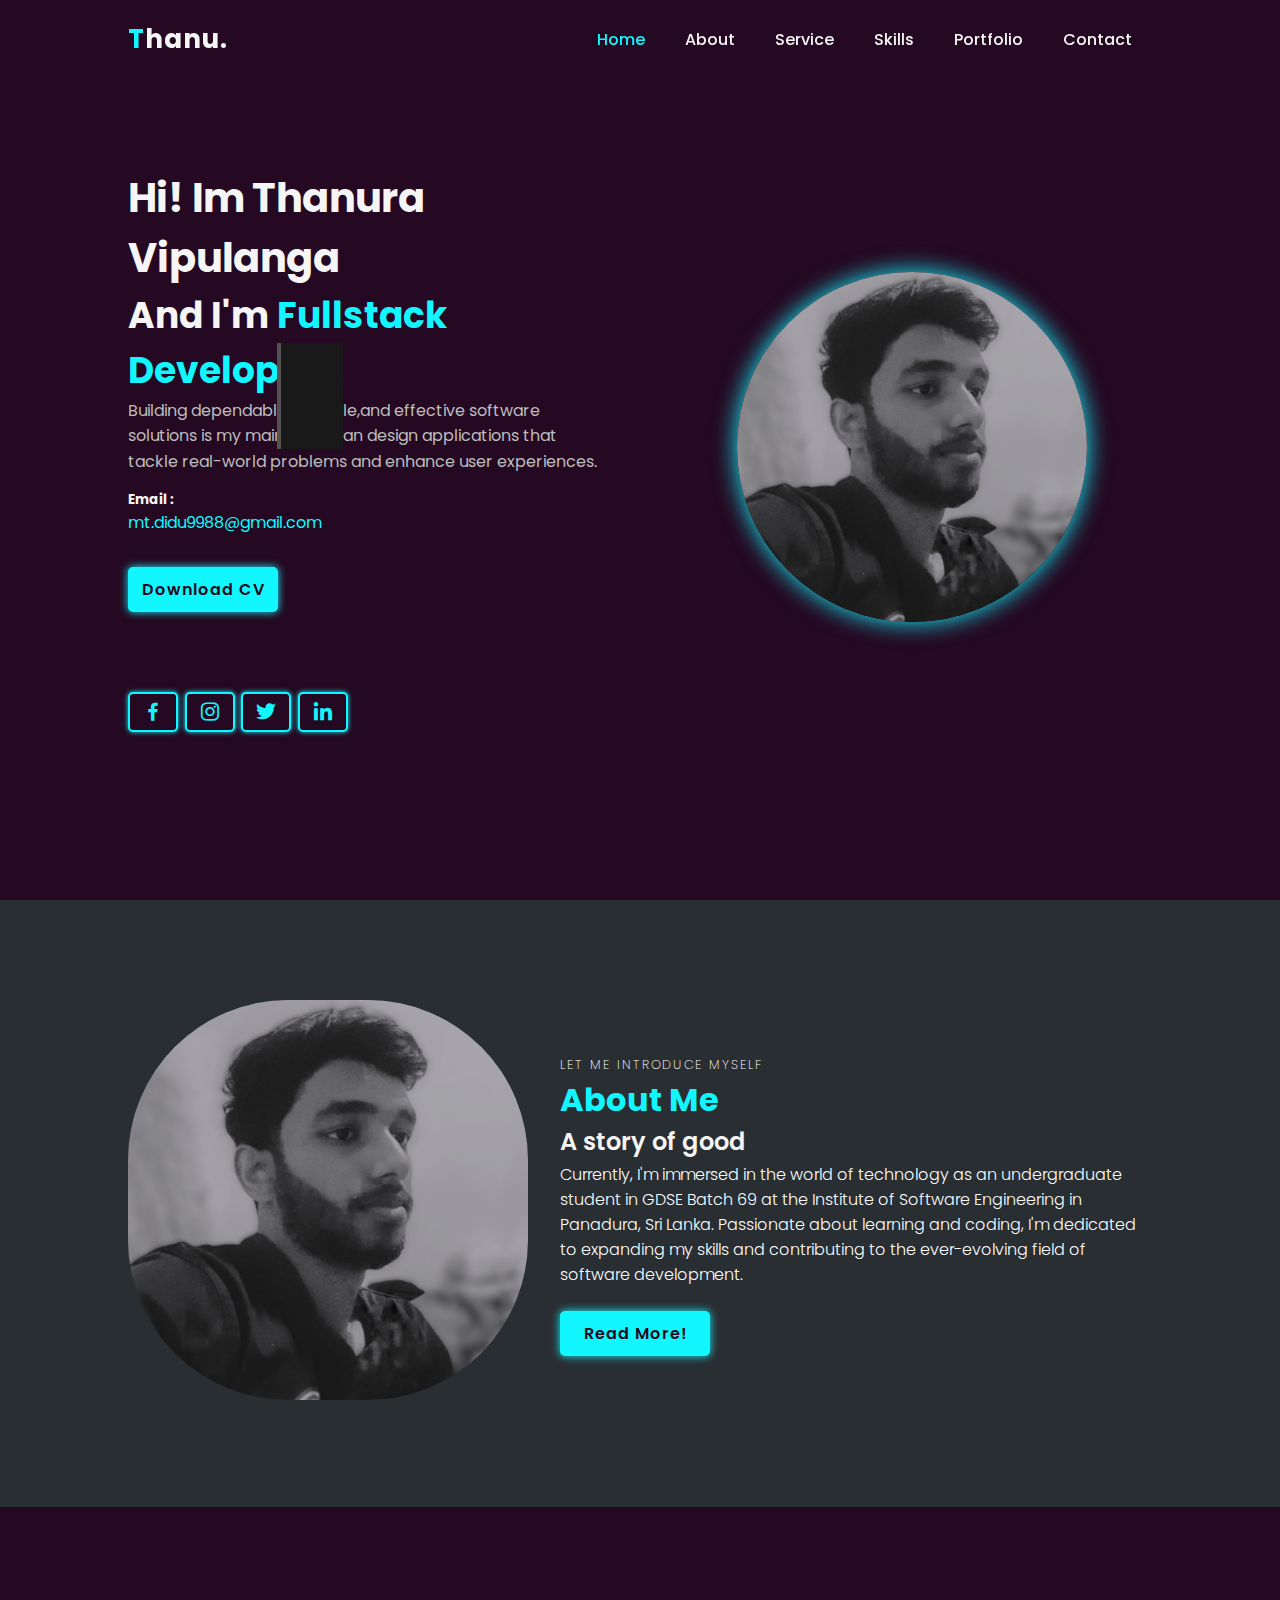
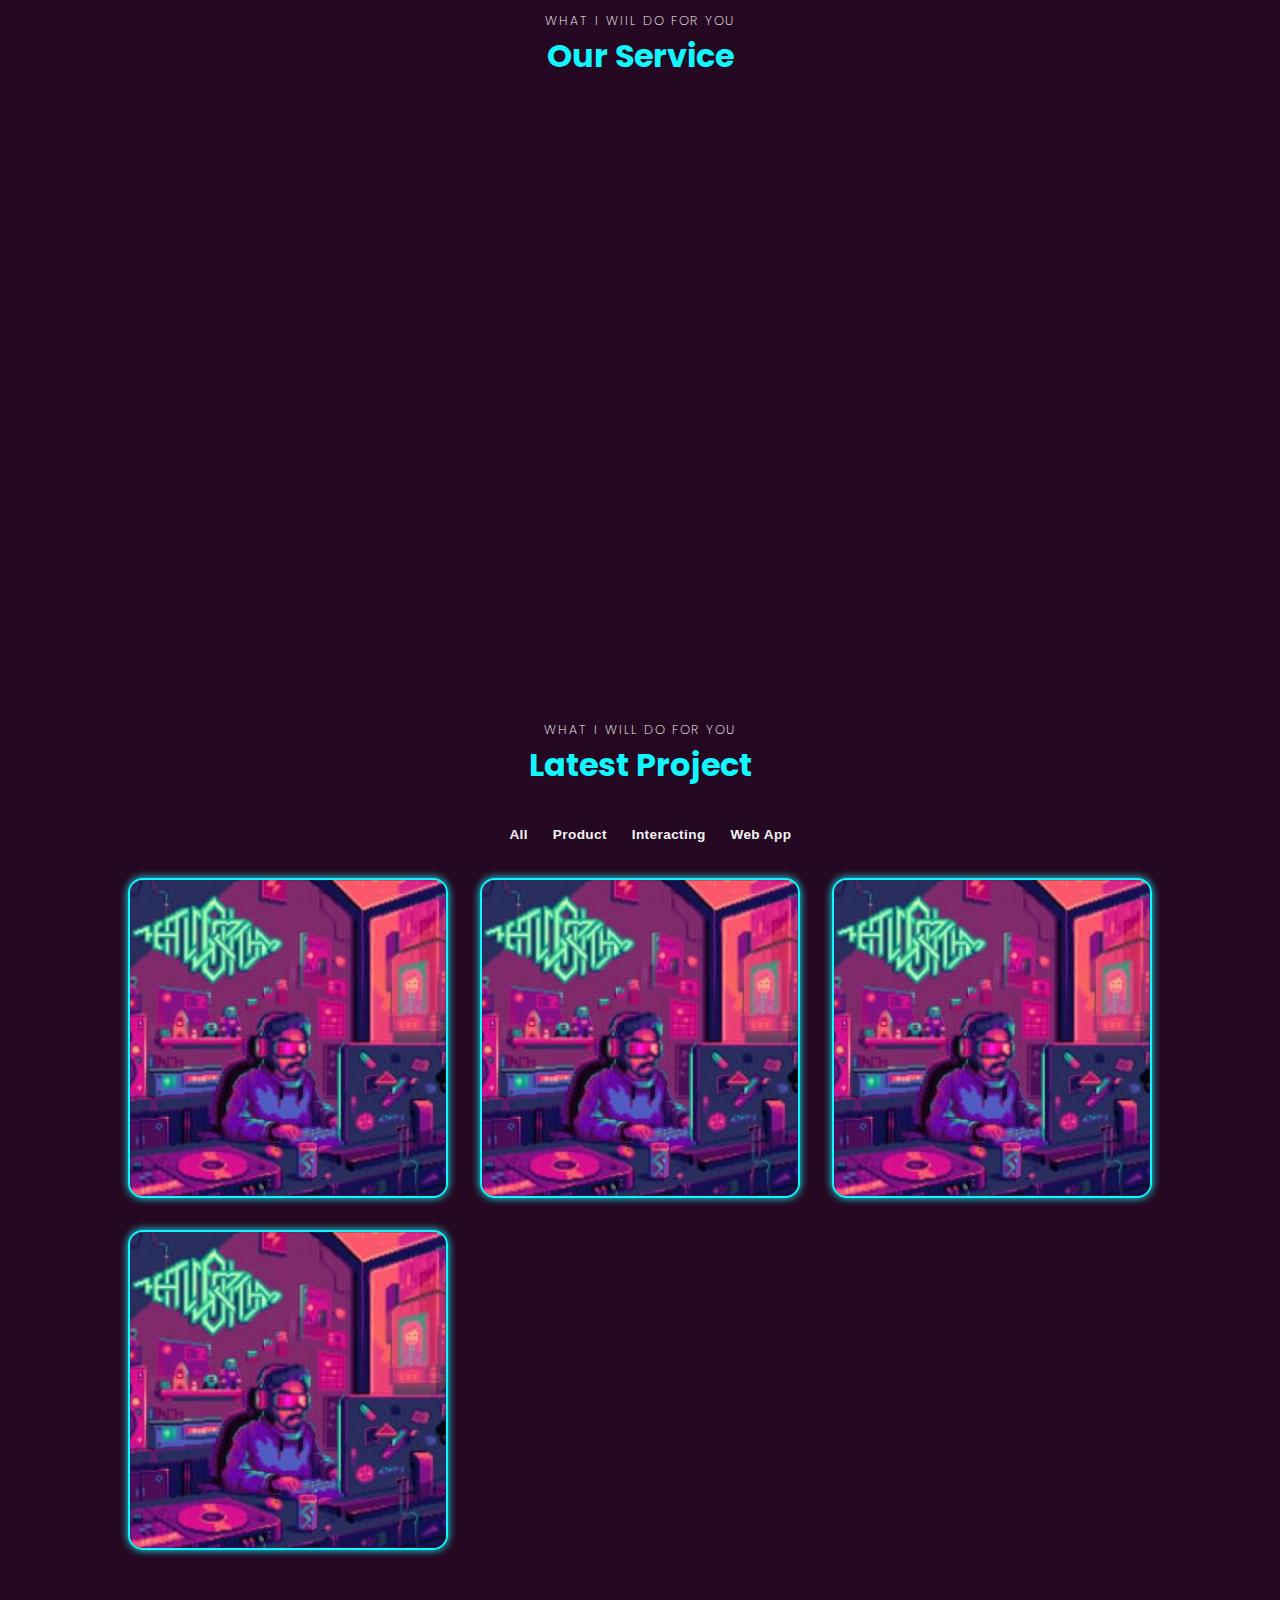
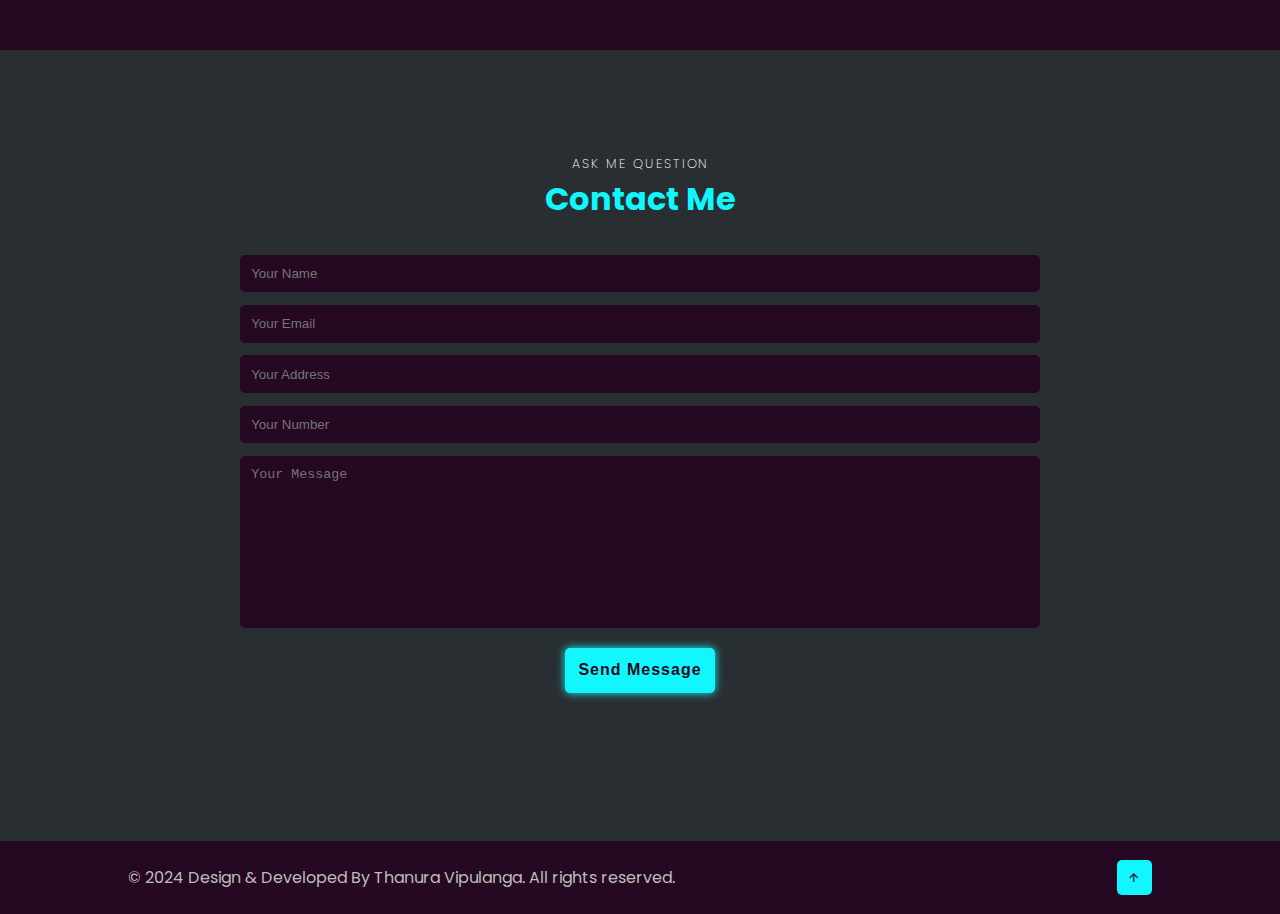
==== commit e95c3e5e: "update animation" ====
--- a/index.html
+++ b/index.html
@@ -62,7 +62,7 @@
 
     </div>
 
-    <div class="home-image scroll-scale">
+    <div class="home-image ">
         <div class="img-box">
             <img src="assets/images/My-photo.png" alt="" width="400px" height="400px">
         </div>
@@ -71,11 +71,11 @@
 
 <!----------------about section --------------->
 <section id="about" class="about">
-    <div class="img-about scroll-scale">
+    <div class="img-about ">
         <img src="assets/images/My-photo.png" alt="">
     </div>
 
-    <div class="about-content scroll-scale">
+    <div class="about-content ">
         <span>Let me introduce myself</span>
         <h2>About Me</h2>
         <h3>A story of good</h3>
@@ -93,7 +93,7 @@
 
 <!----------------service section --------------->
 <section id="services" class="services">
-    <div class="main-text scroll-scale">
+    <div class="main-text ">
         <span>what i wiil do for you</span>
         <h2>Our Service</h2>
     </div>
@@ -148,7 +148,7 @@
 
 <!----------------portfolio section --------------->
 <section id="portfolio" class="portfolio">
-    <div class="main-text scroll-scale">
+    <div class="main-text ">
         <span>What i will do for you</span>
         <h2>Latest Project</h2>
     </div>
@@ -161,7 +161,7 @@
             <button class="btn">Web App</button>
         </div>
 
-        <div class="portfolio-gallery scroll-bottom">
+        <div class="portfolio-gallery ">
             <div class="port-box">
                 <div class="port-image">
                     <img src="assets/images/img-06.png" alt="">
@@ -215,12 +215,12 @@
 
 <!--------- contact section ------------>
 <section id="contact" class="contant">
-    <div class="main-text scroll-scale">
+    <div class="main-text ">
         <span>ask me question</span>
         <h2>Contact Me</h2>
     </div>
 
-    <form action="#" class="scroll-bottom">
+    <form action="#" >
         <input type="text" placeholder="Your Name">
         <input type="text" placeholder="Your Email">
         <input type="text" placeholder="Your Address">
--- a/css/style.css
+++ b/css/style.css
@@ -636,6 +636,7 @@
     color: var(--second-bg-color);
 }
 
+
 /*-------Animation ----------*/
 .scroll-scale{
     opacity: 0;
@@ -657,8 +658,11 @@
 
 .show-items{
     opacity: 1;
-    transform: translateX(0);
-}
+    transform:translateX(0);
+}
+
+
+
 
 
 
@@ -787,4 +791,5 @@
         /*height: auto;*/
         width: 260px;
     }
-}+}
+
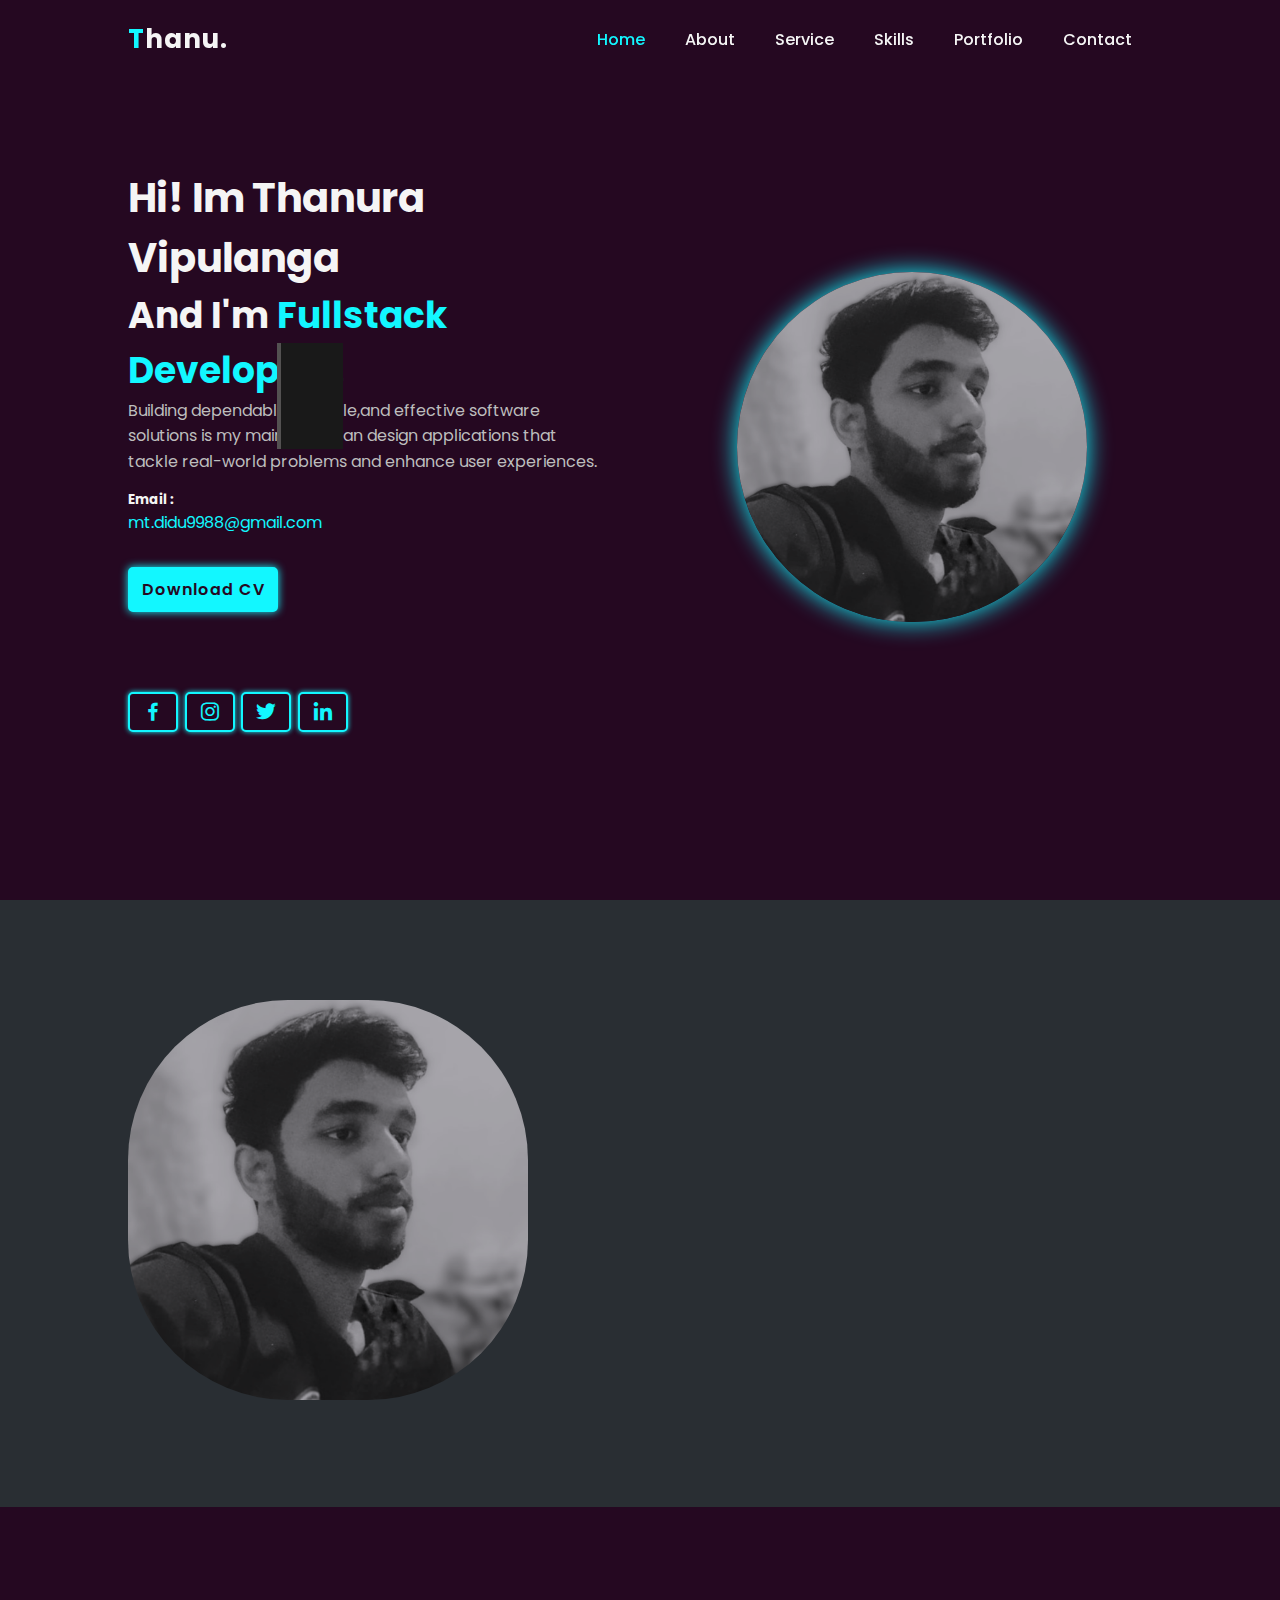
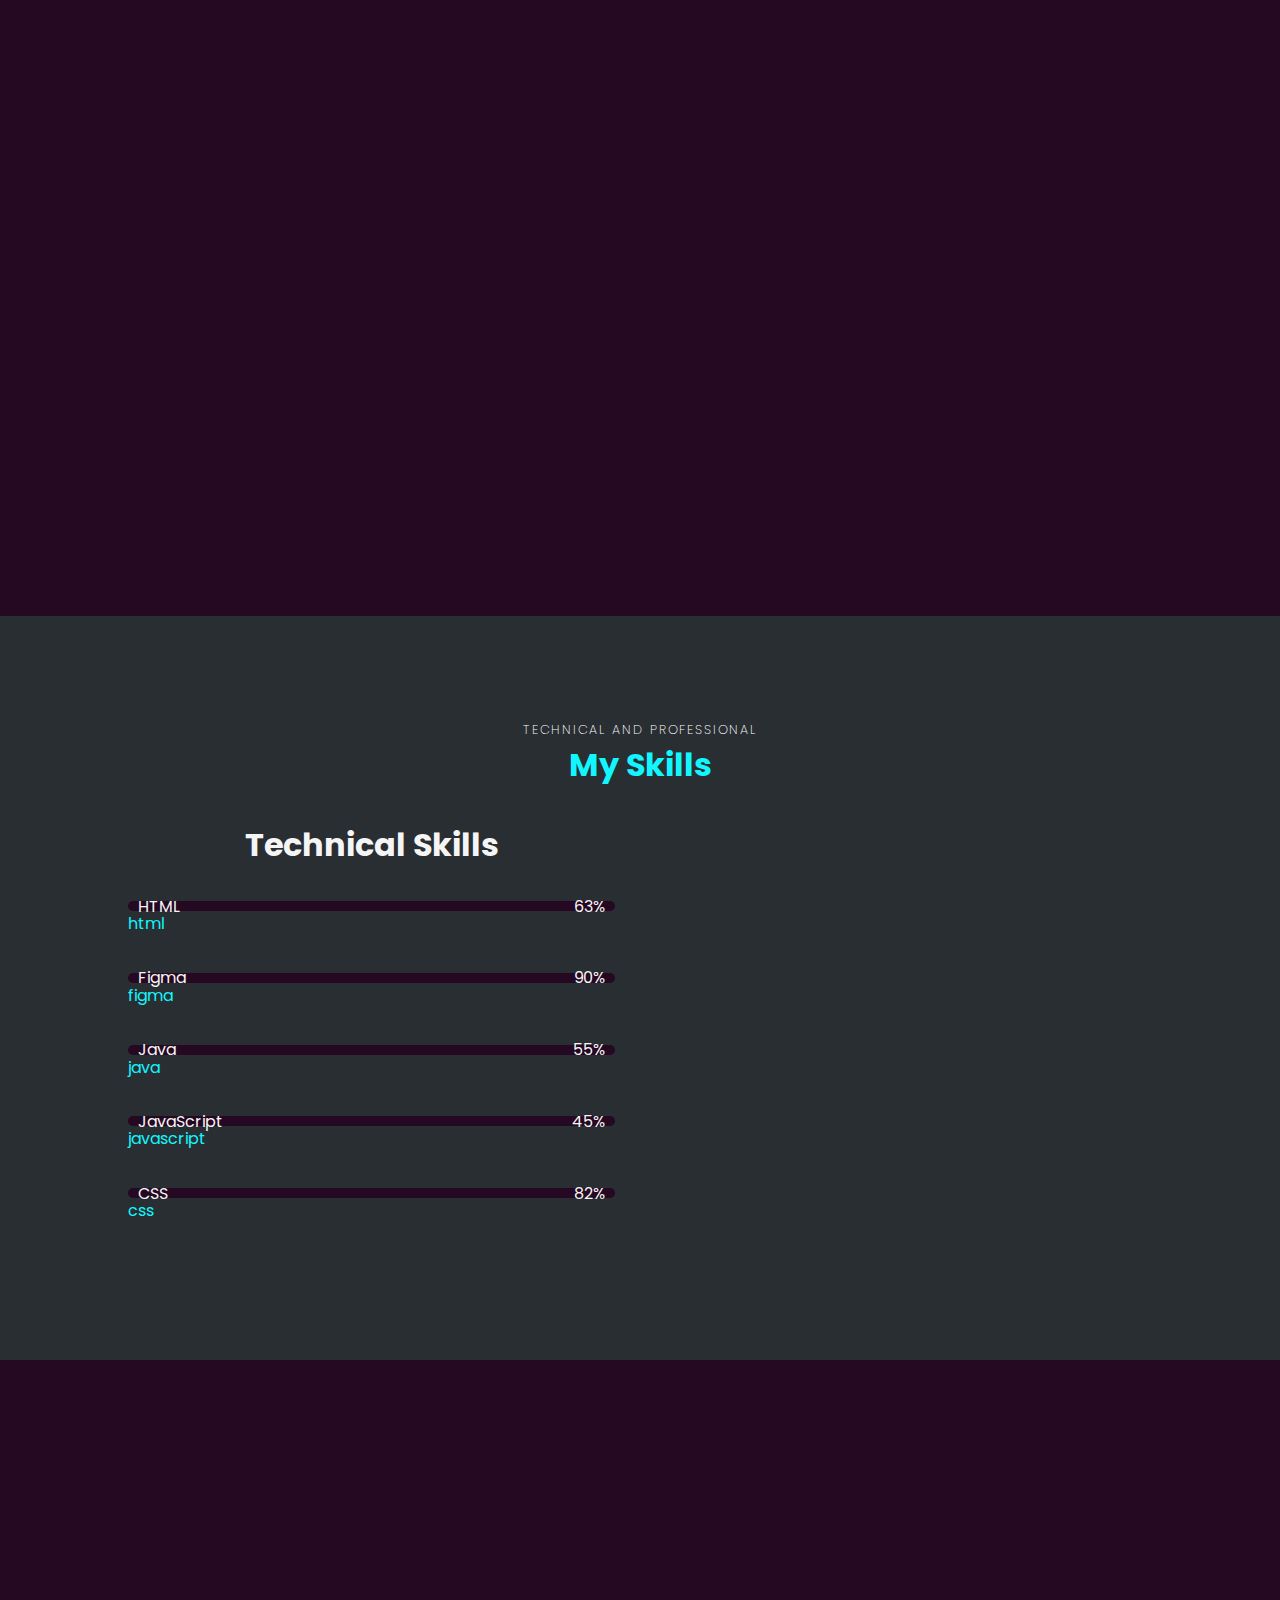
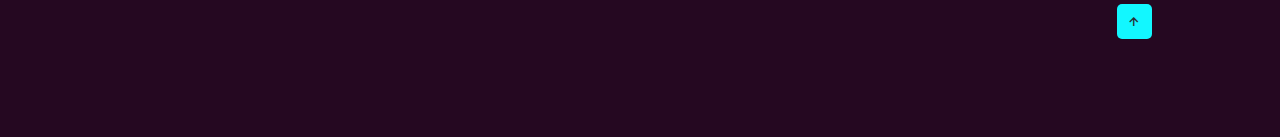
==== commit 5cd9f9bb: "Update index" ====
--- a/index.html
+++ b/index.html
@@ -62,7 +62,7 @@
 
     </div>
 
-    <div class="home-image ">
+    <div class="home-image scroll-scale">
         <div class="img-box">
             <img src="assets/images/My-photo.png" alt="" width="400px" height="400px">
         </div>
@@ -75,7 +75,7 @@
         <img src="assets/images/My-photo.png" alt="">
     </div>
 
-    <div class="about-content ">
+    <div class="about-content scroll-scale">
         <span>Let me introduce myself</span>
         <h2>About Me</h2>
         <h3>A story of good</h3>
@@ -93,7 +93,7 @@
 
 <!----------------service section --------------->
 <section id="services" class="services">
-    <div class="main-text ">
+    <div class="main-text scroll-scale">
         <span>what i wiil do for you</span>
         <h2>Our Service</h2>
     </div>
@@ -142,26 +142,87 @@
 </section>
 
 <!----------------skill section --------------->
-
+<section id="skills" class="skills">
+    <div class="main-text">
+        <span>technical and professional</span>
+        <h2>My Skills</h2>
+    </div>
+
+    <div class="skill-main">
+        <div class="skill-left">
+            <h3>Technical Skills</h3>
+            <div class="skill-bar">
+                <div class="info">
+                    <p>HTML</p>
+                    <p>63%</p>
+                </div>
+                <div class="bar">
+                    <span>html</span>
+                </div>
+            </div>
+
+            <div class="skill-bar">
+                <div class="info">
+                    <p>Figma</p>
+                    <p>90%</p>
+                </div>
+                <div class="bar">
+                    <span>figma</span>
+                </div>
+            </div>
+
+            <div class="skill-bar">
+                <div class="info">
+                    <p>Java</p>
+                    <p>55%</p>
+                </div>
+                <div class="bar">
+                    <span>java</span>
+                </div>
+            </div>
+
+            <div class="skill-bar">
+                <div class="info">
+                    <p>JavaScript</p>
+                    <p>45%</p>
+                </div>
+                <div class="bar">
+                    <span>javascript</span>
+                </div>
+            </div>
+
+            <div class="skill-bar">
+                <div class="info">
+                    <p>CSS</p>
+                    <p>82%</p>
+                </div>
+                <div class="bar">
+                    <span>css</span>
+                </div>
+            </div>
+
+        </div>
+    </div>
+</section>
 
 
 
 <!----------------portfolio section --------------->
 <section id="portfolio" class="portfolio">
-    <div class="main-text ">
+    <div class="main-text scroll-scale">
         <span>What i will do for you</span>
         <h2>Latest Project</h2>
     </div>
 
     <div class="container">
-        <div class="filler-button">
+        <div class="filler-button scroll-scale">
             <button class="btn">All</button>
             <button class="btn">Product</button>
             <button class="btn">Interacting</button>
             <button class="btn">Web App</button>
         </div>
 
-        <div class="portfolio-gallery ">
+        <div class="portfolio-gallery scroll-bottom">
             <div class="port-box">
                 <div class="port-image">
                     <img src="assets/images/img-06.png" alt="">
@@ -215,12 +276,12 @@
 
 <!--------- contact section ------------>
 <section id="contact" class="contant">
-    <div class="main-text ">
+    <div class="main-text scroll-scale">
         <span>ask me question</span>
         <h2>Contact Me</h2>
     </div>
 
-    <form action="#" >
+    <form action="#" class="scroll-bottom">
         <input type="text" placeholder="Your Name">
         <input type="text" placeholder="Your Email">
         <input type="text" placeholder="Your Address">
@@ -235,7 +296,7 @@
 
 <!--------- footer section ------------>
 <footer>
-    <p> © 2024 Design & Developed By Thanura Vipulanga. All rights reserved.</p>
+    <p class="scroll-scale"> © 2024 Design & Developed By Thanura Vipulanga. All rights reserved.</p>
     <a href="#home"><i class='bx bx-up-arrow-alt'></i></a>
 </footer>
 
--- a/css/style.css
+++ b/css/style.css
@@ -462,6 +462,48 @@
     line-height: 1.5;
 }
 
+
+/*-----------skills section----------*/
+.skills{
+    background: var(--second-bg-color);
+}
+
+.skill-main{
+    width: 100%;
+    display: grid;
+    grid-template-columns: repeat(2,1fr);
+    grid-row-gap: 30px;
+    grid-column-gap: 50px;
+}
+
+.skill-bar{
+    margin-bottom: 2.3rem;
+}
+
+.skill-main h3{
+    margin-bottom: 2rem;
+    font-size: var(--nomal-font);
+    text-align: center;
+}
+
+.skill-left .skill-bar .info{
+    display: flex;
+    justify-content: space-between;
+    align-items: center;
+    padding: 0 10px;
+}
+
+.skill-left .skill-bar .info{
+    width: 100%;
+    height: 10px;
+    background-color: var(--bg-color);
+    border-radius: 25px;
+    margin-top: 10px;
+}
+
+
+
+
 /*-------portfolio section----------*/
 .filler-button{
     margin: 2rem;
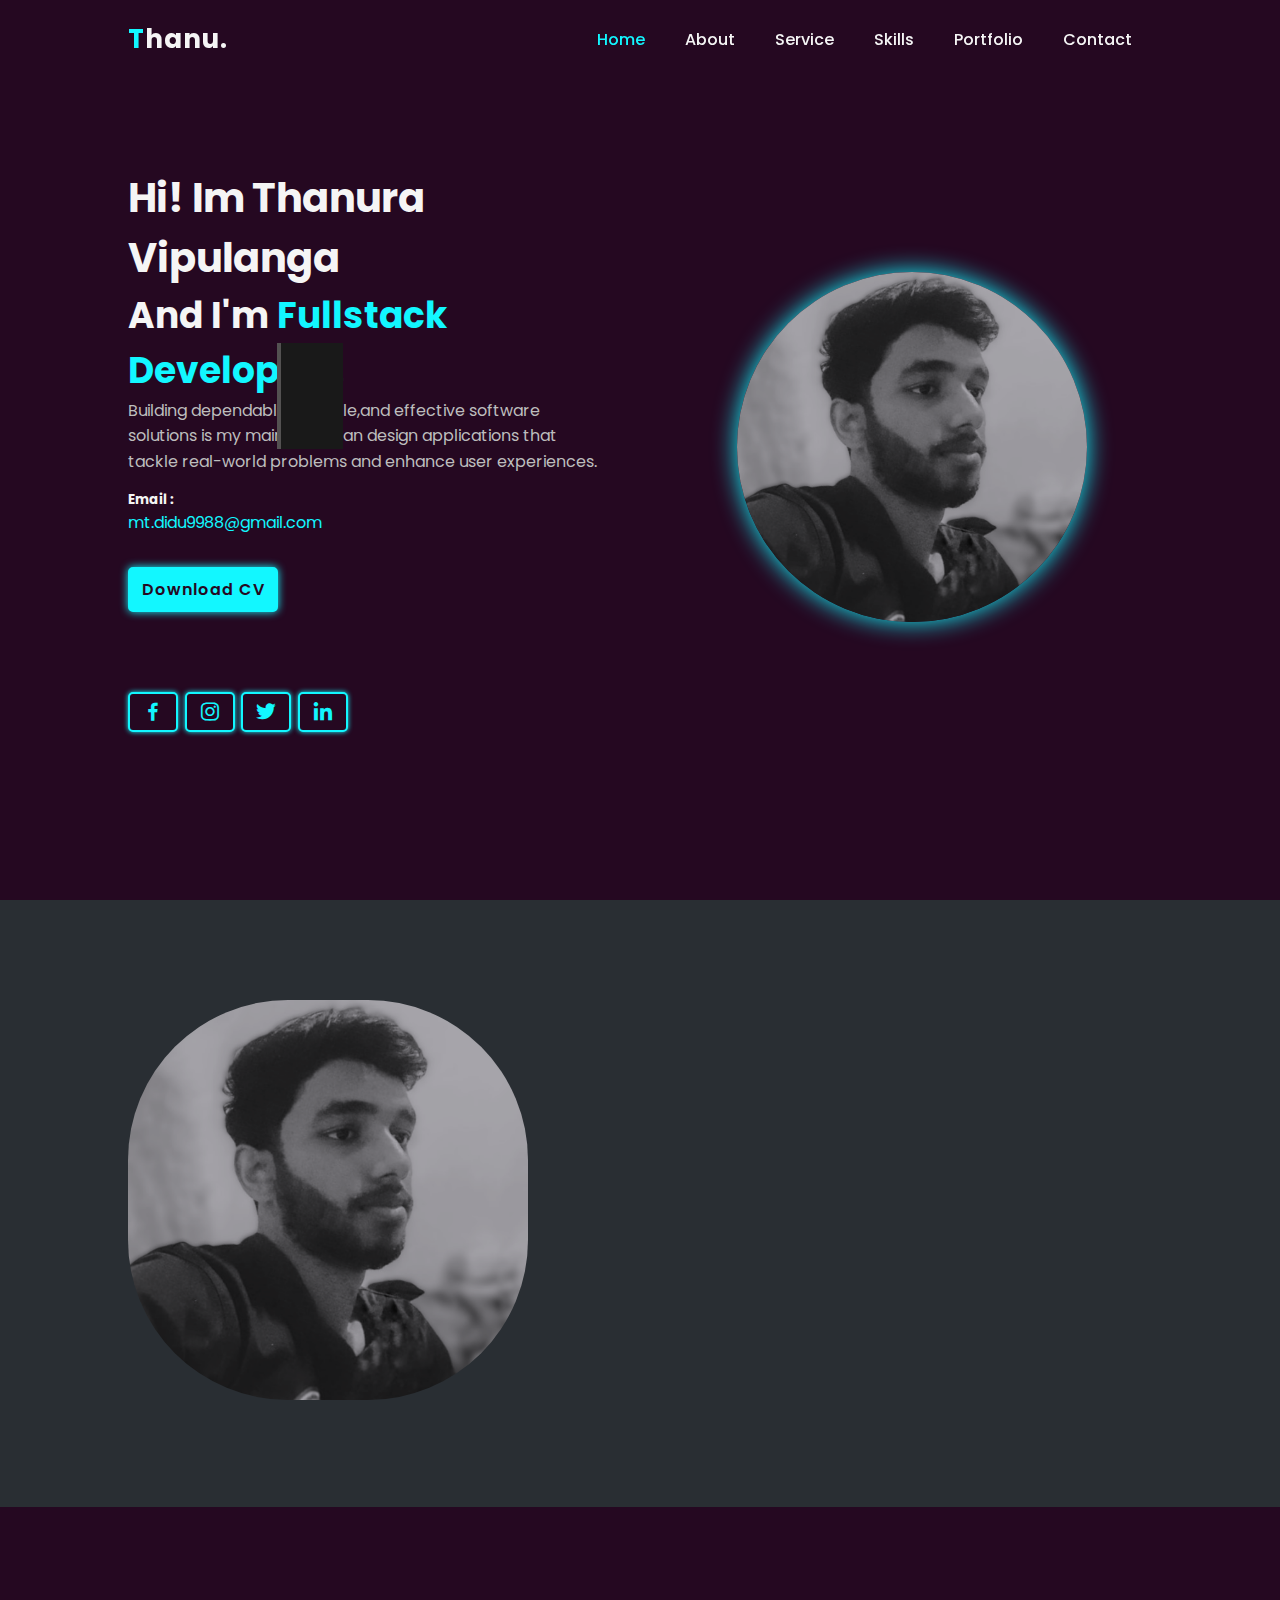
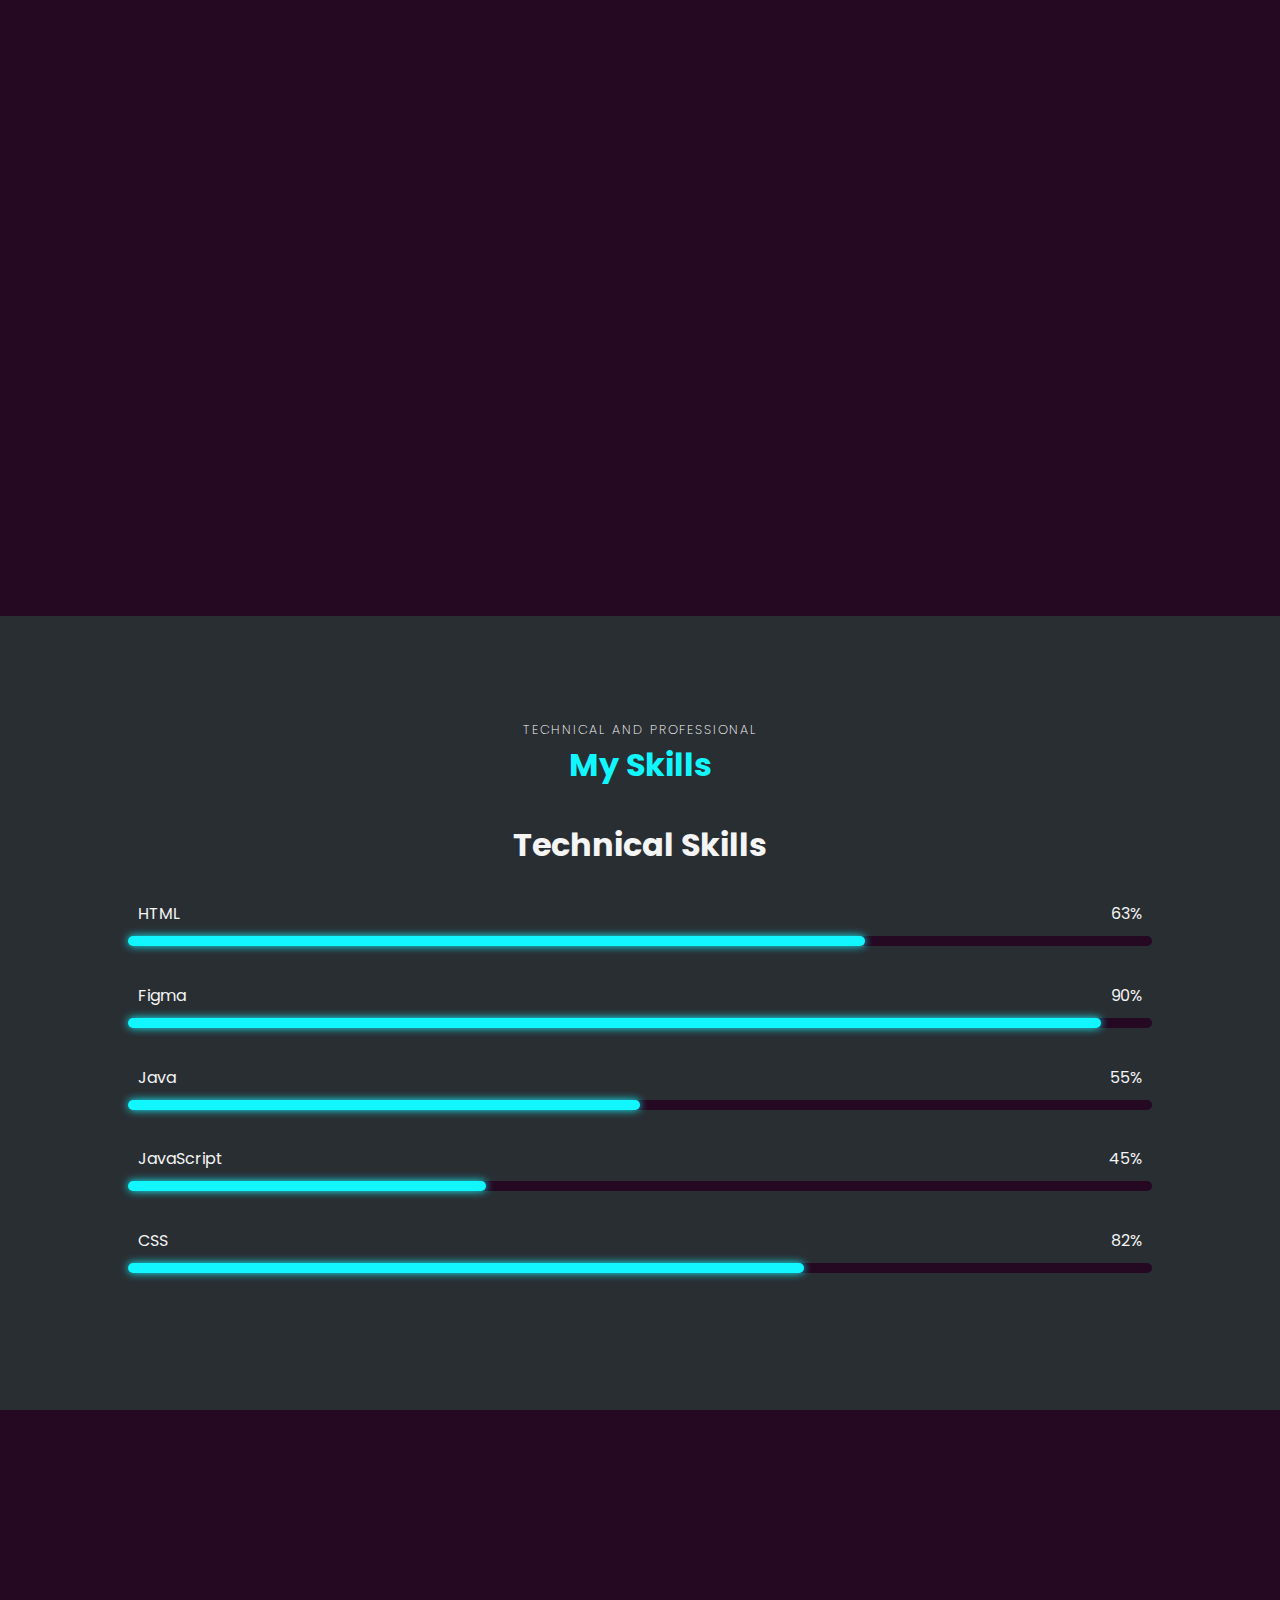
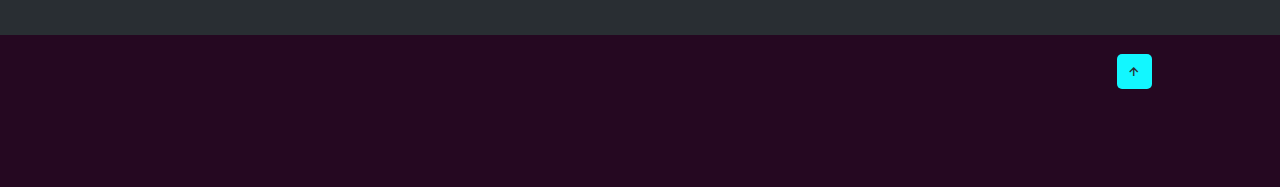
==== commit 651323ec: "Update Style" ====
--- a/index.html
+++ b/index.html
@@ -149,6 +149,7 @@
     </div>
 
     <div class="skill-main">
+
         <div class="skill-left">
             <h3>Technical Skills</h3>
             <div class="skill-bar">
@@ -157,7 +158,7 @@
                     <p>63%</p>
                 </div>
                 <div class="bar">
-                    <span>html</span>
+                    <span class="html"></span>
                 </div>
             </div>
 
@@ -167,7 +168,7 @@
                     <p>90%</p>
                 </div>
                 <div class="bar">
-                    <span>figma</span>
+                    <span class="figma"></span>
                 </div>
             </div>
 
@@ -177,7 +178,7 @@
                     <p>55%</p>
                 </div>
                 <div class="bar">
-                    <span>java</span>
+                    <span class="java"></span>
                 </div>
             </div>
 
@@ -187,7 +188,7 @@
                     <p>45%</p>
                 </div>
                 <div class="bar">
-                    <span>javascript</span>
+                    <span class="javascript"></span>
                 </div>
             </div>
 
@@ -197,11 +198,17 @@
                     <p>82%</p>
                 </div>
                 <div class="bar">
-                    <span>css</span>
-                </div>
-            </div>
-
-        </div>
+                    <span class="css"></span>
+                </div>
+            </div>
+
+
+        </div>
+
+<!--        <div class="skill-right">-->
+<!--            <h3>Professional Skills</h3>-->
+<!--        </div>-->
+
     </div>
 </section>
 
--- a/css/style.css
+++ b/css/style.css
@@ -464,14 +464,19 @@
 
 
 /*-----------skills section----------*/
+
 .skills{
     background: var(--second-bg-color);
+    /*text-align: center;*/
+    /*align-items: center;*/
+    /*width: auto;*/
+    /*justify-content: center;*/
 }
 
 .skill-main{
     width: 100%;
     display: grid;
-    grid-template-columns: repeat(2,1fr);
+    /*grid-template-columns: repeat(2,1fr);*/
     grid-row-gap: 30px;
     grid-column-gap: 50px;
 }
@@ -493,13 +498,96 @@
     padding: 0 10px;
 }
 
-.skill-left .skill-bar .info{
+.skill-left .skill-bar .bar{
     width: 100%;
     height: 10px;
     background-color: var(--bg-color);
     border-radius: 25px;
     margin-top: 10px;
-}
+    position: relative;
+}
+
+.skill-bar .bar span{
+    width: 50%;
+    height: 100%;
+    position: absolute;
+    left: 0;
+    background: var(--hover-color);
+    border-radius: 25px;
+    box-shadow: var(--neon-text-shadow);
+}
+
+.skill-bar .bar .html{
+    width: 72%;
+    animation: html 2s;
+}
+
+.skill-bar .bar .figma{
+    width: 95%;
+    animation: figma 3s;
+}
+
+/*.skill-bar .bar .java{*/
+/*    width: 45%;*/
+/*    animation: figma 4s;*/
+/*}*/
+
+.skill-bar .bar .javascript{
+    width: 35%;
+    animation: javascript 4s;
+}
+
+.skill-bar .bar .css{
+    width: 66%;
+    animation: css 5s;
+}
+
+
+@keyframes html {
+    0%{
+        width: 0%;
+    }
+    100%{
+        width: 72%;
+    }
+}
+@keyframes figma {
+    0%{
+        width: 0%;
+    }
+    100%{
+        width: 95%;
+    }
+}
+/*@keyframes java {*/
+/*    0%{*/
+/*        width: 0%;*/
+/*    }*/
+/*    100%{*/
+/*        width: 75%;*/
+/*    }*/
+/*}*/
+@keyframes javascript {
+    0%{
+        width: 0%;
+    }
+    100%{
+        width: 35%;
+    }
+}
+@keyframes css {
+    0%{
+        width: 0%;
+    }
+    100%{
+        width: 82%;
+    }
+}
+
+
+
+
+
 
 
 
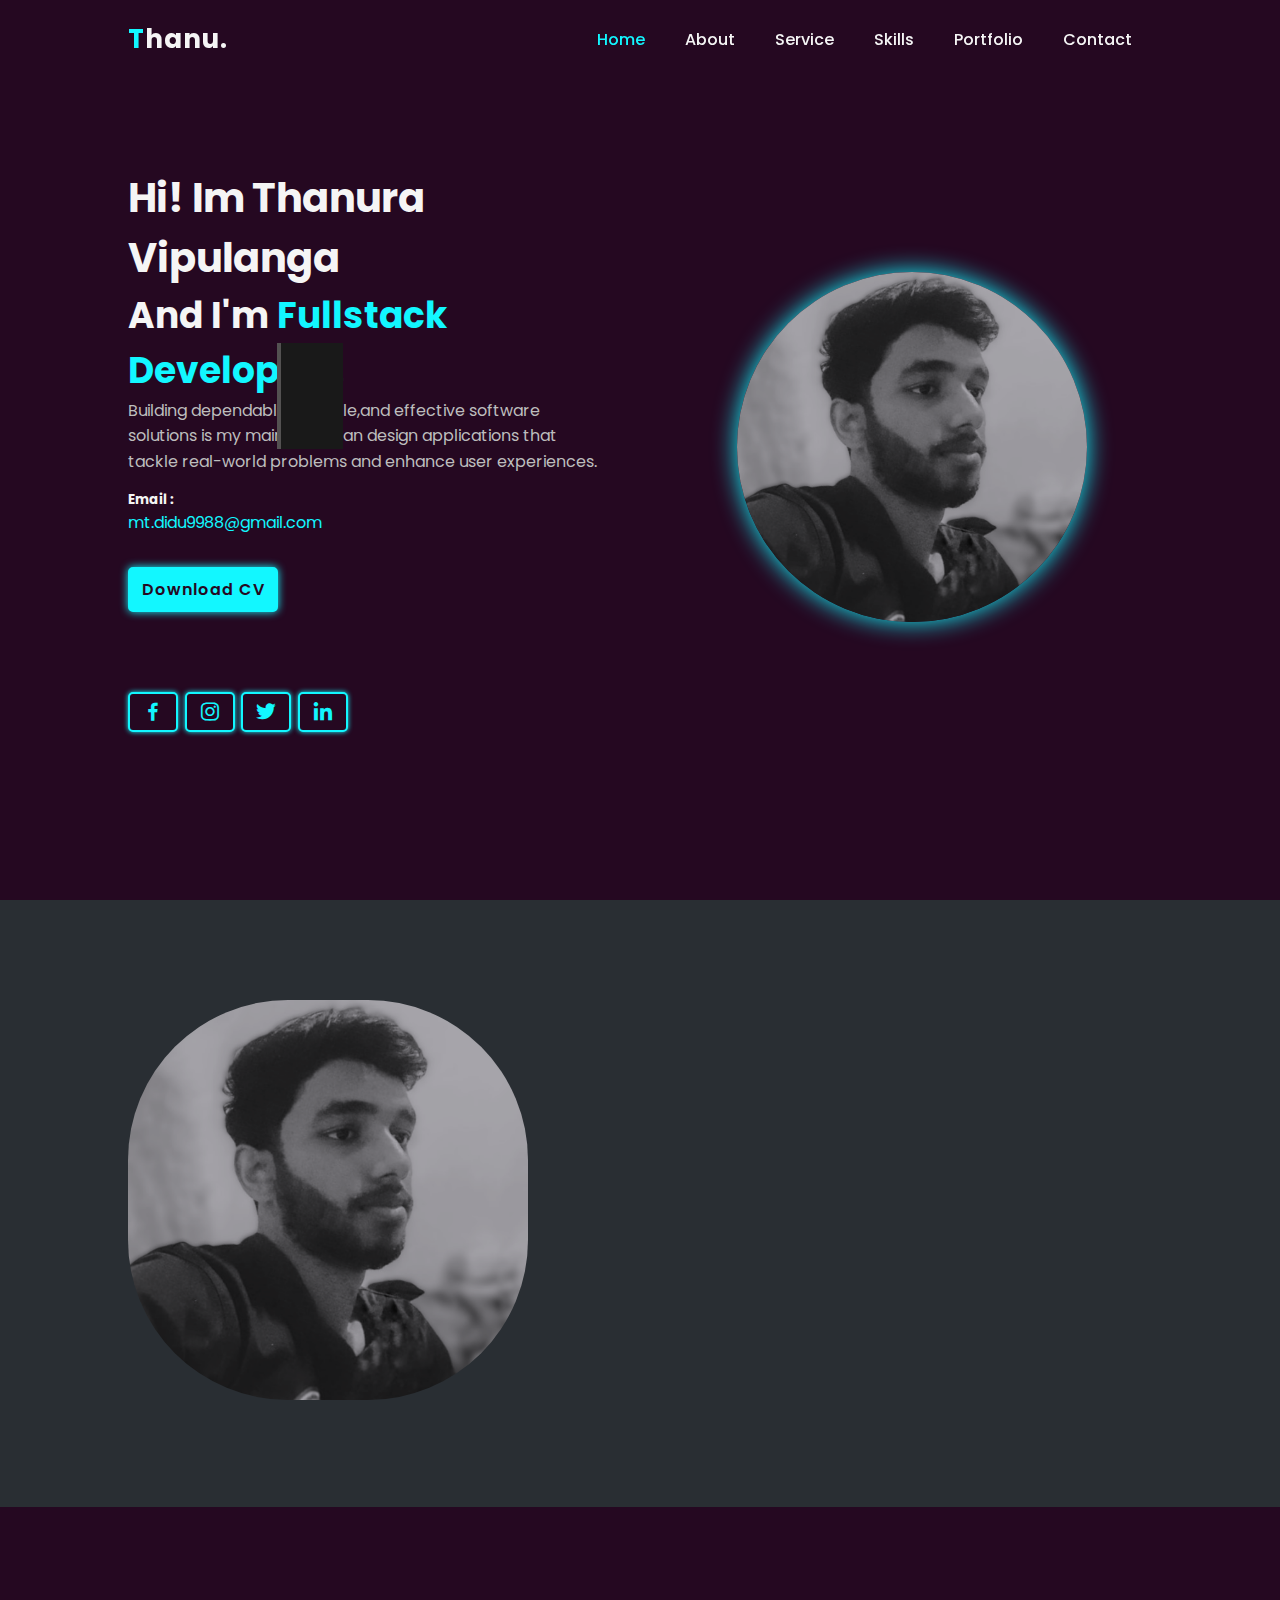
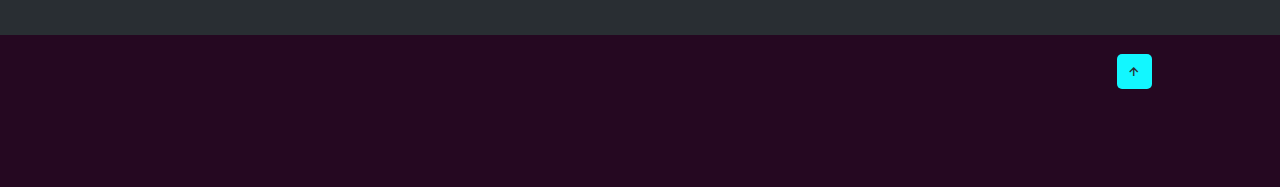
==== commit df448d72: "Update animation" ====
--- a/index.html
+++ b/index.html
@@ -143,12 +143,12 @@
 
 <!----------------skill section --------------->
 <section id="skills" class="skills">
-    <div class="main-text">
+    <div class="main-text scroll-bottom">
         <span>technical and professional</span>
         <h2>My Skills</h2>
     </div>
 
-    <div class="skill-main">
+    <div class="skill-main scroll-scale">
 
         <div class="skill-left">
             <h3>Technical Skills</h3>
--- a/css/style.css
+++ b/css/style.css
@@ -587,11 +587,6 @@
 
 
 
-
-
-
-
-
 /*-------portfolio section----------*/
 .filler-button{
     margin: 2rem;
